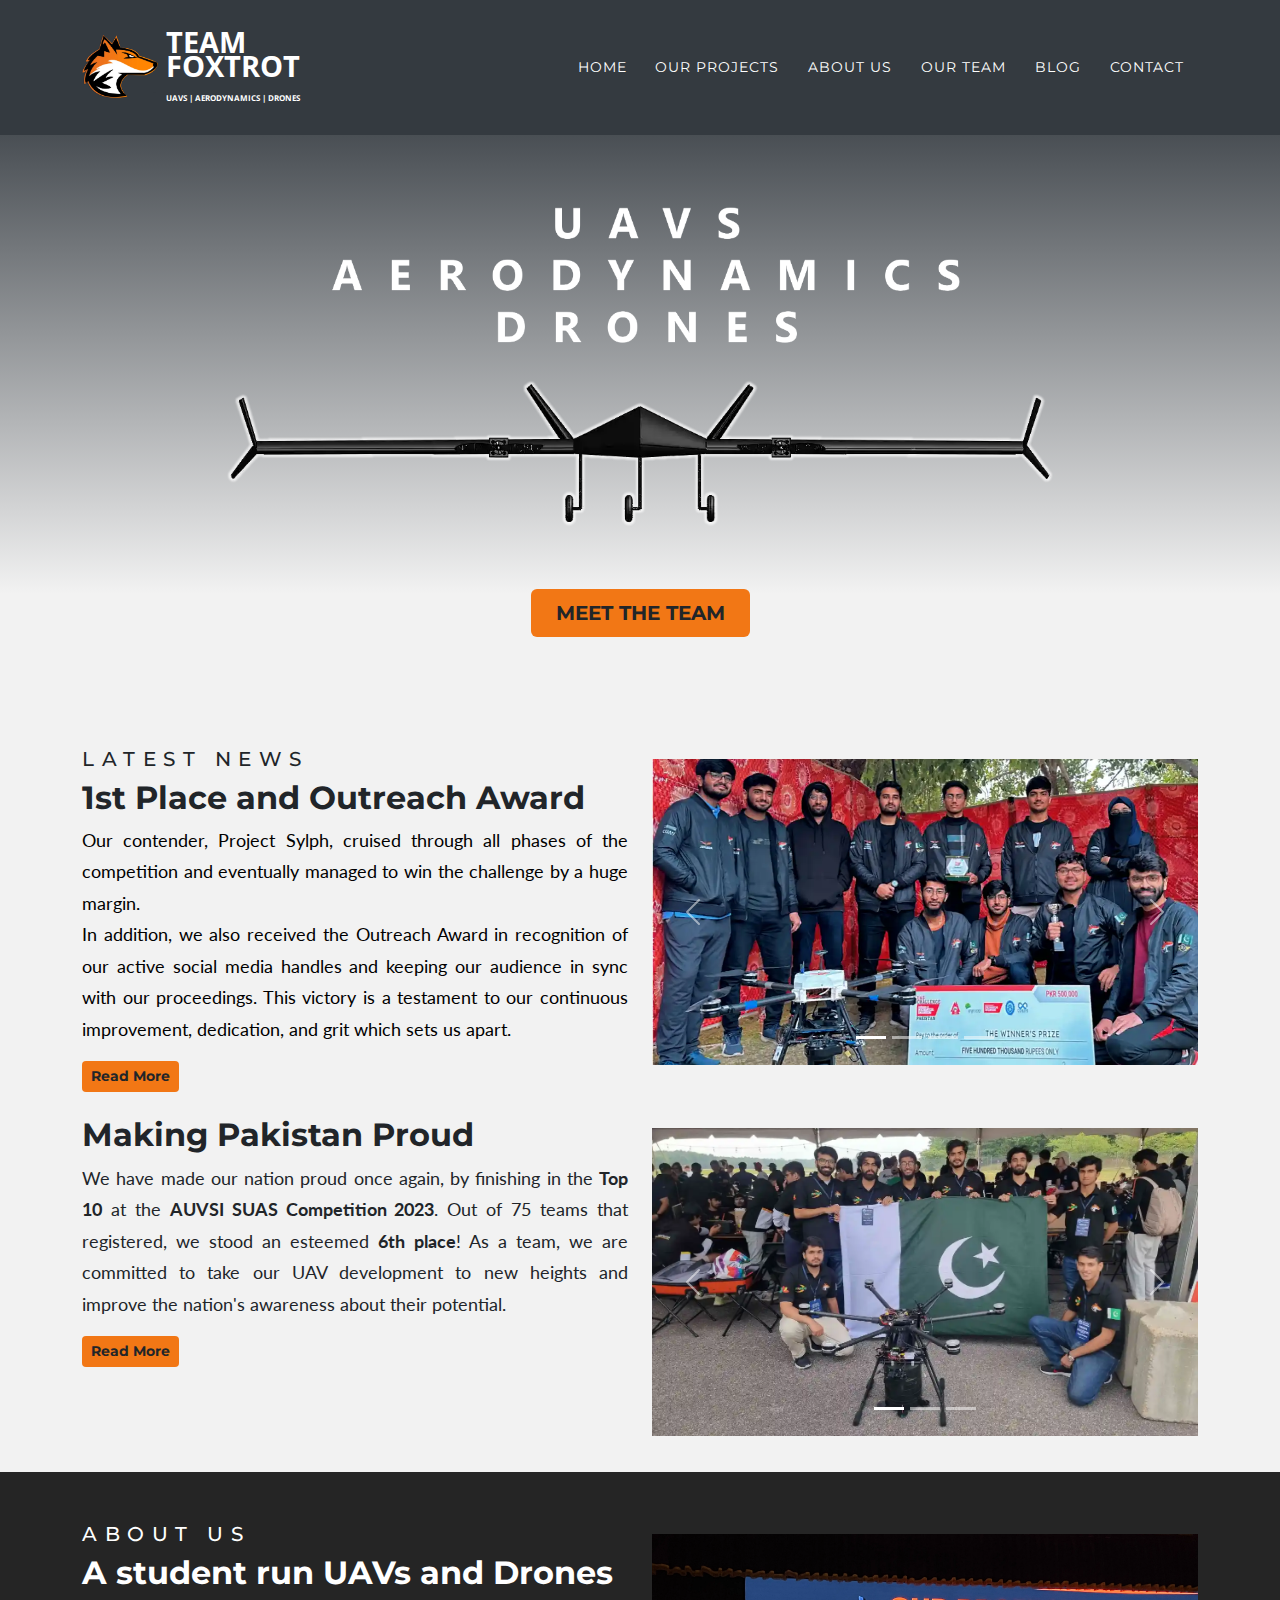
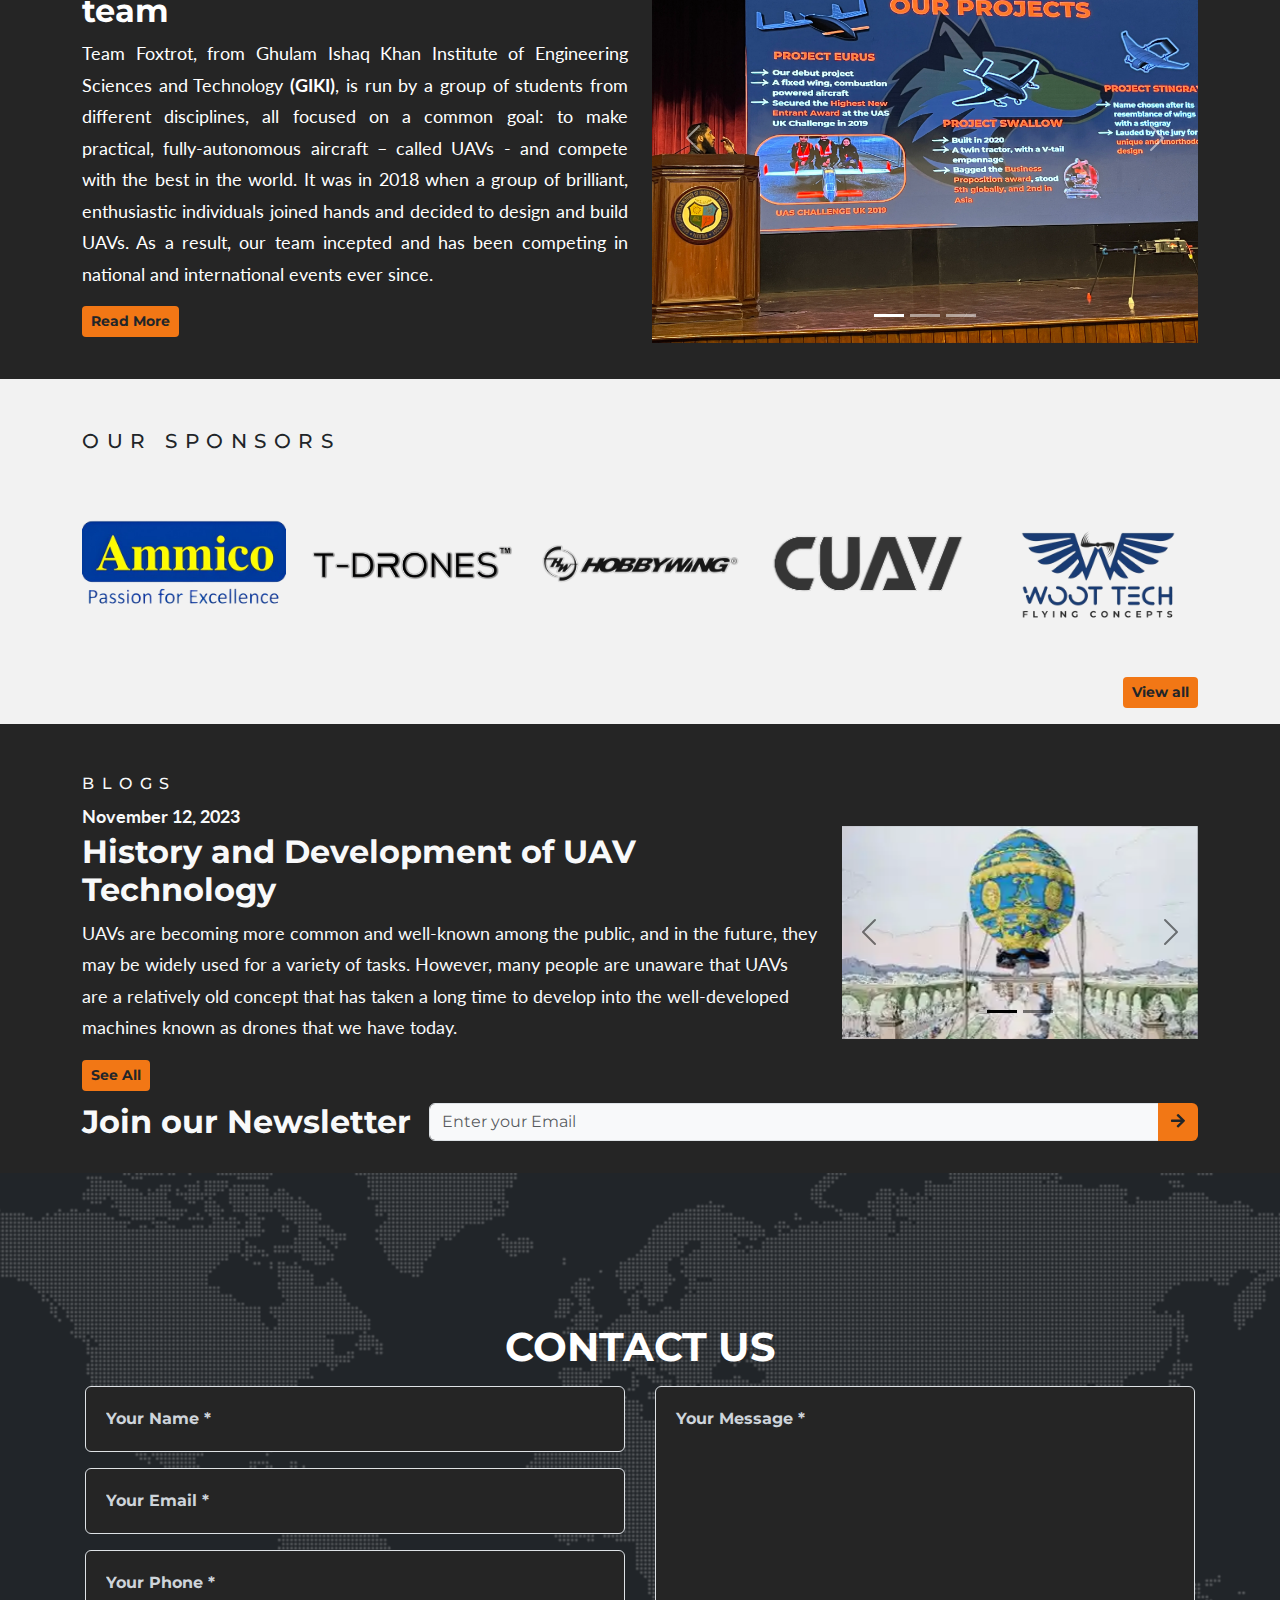
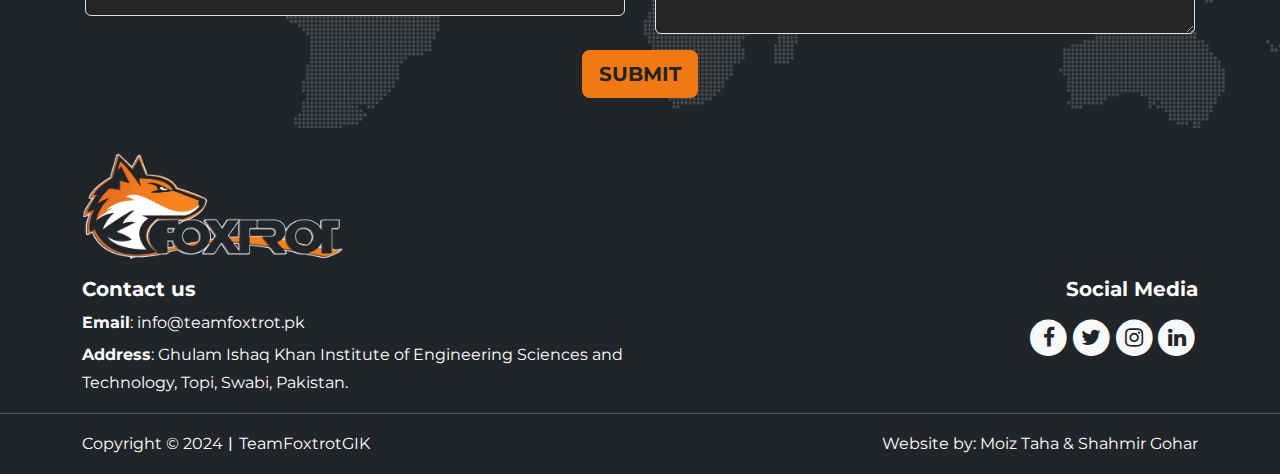
==== index.html @ 61d6aa66 "Updated project" ====
<!DOCTYPE html>
<html data-bs-theme="light" lang="en" style="--bs-primary: #f57b0f;--bs-primary-rgb: 245,123,15;--bs-warning: #f57a10;--bs-warning-rgb: 245,122,16;">

<head>
    <meta charset="utf-8">
    <meta name="viewport" content="width=device-width, initial-scale=1.0, shrink-to-fit=no">
    <title>Team Foxtrot - GIKI</title>
    <link rel="canonical" href="https://teamfoxtrot.pk/">
    <meta property="og:url" content="https://teamfoxtrot.pk/">
    <meta property="og:type" content="website">
    <meta name="twitter:card" content="summary">
    <meta name="twitter:description" content="Team Foxtrot, from Ghulam Ishaq Khan Institute of Engineering Sciences and Technology (GIKI), is run by a group of students from different disciplines, all focused on a common goal: to make practical, fully-autonomous aircraft – called UAVs - and compete with the best in the world. It was in 2018 when a group of brilliant, enthusiastic individuals joined hands and decided to design and build UAVs. As a result, our team incepted and has been competing in national and international events ever since.">
    <meta name="description" content="Team Foxtrot, from Ghulam Ishaq Khan Institute of Engineering Sciences and Technology (GIKI), is run by a group of students from different disciplines, all focused on a common goal: to make practical, fully-autonomous aircraft – called UAVs - and compete with the best in the world. It was in 2018 when a group of brilliant, enthusiastic individuals joined hands and decided to design and build UAVs. As a result, our team incepted and has been competing in national and international events ever since.">
    <meta property="og:image" content="https://teamfoxtrot.pk/assets/img/fox.webp">
    <meta name="twitter:title" content="Team Foxtrot - GIKI">
    <script type="application/ld+json">
        {
            "@context": "http://schema.org",
            "@type": "WebSite",
            "name": "Team Foxtrot - GIKI",
            "url": "https://teamfoxtrot.pk"
        }
    </script>
    <link rel="icon" type="image/webp" sizes="1999x1716" href="assets/img/fox.webp">
    <link rel="icon" type="image/webp" sizes="1999x1716" href="assets/img/fox.webp" media="(prefers-color-scheme: dark)">
    <link rel="icon" type="image/webp" sizes="1999x1716" href="assets/img/fox.webp">
    <link rel="icon" type="image/webp" sizes="1999x1716" href="assets/img/fox.webp" media="(prefers-color-scheme: dark)">
    <link rel="icon" type="image/webp" sizes="1999x1716" href="assets/img/fox.webp">
    <link rel="icon" type="image/webp" sizes="1999x1716" href="assets/img/fox.webp">
    <link rel="icon" type="image/webp" sizes="1999x1716" href="assets/img/fox.webp">
    <link rel="stylesheet" href="assets/bootstrap/css/bootstrap.min.css">
    <link rel="stylesheet" href="https://fonts.googleapis.com/css?family=Montserrat:400,700&amp;display=swap">
    <link rel="stylesheet" href="https://fonts.googleapis.com/css?family=Kaushan+Script&amp;display=swap">
    <link rel="stylesheet" href="https://fonts.googleapis.com/css?family=Lato&amp;display=swap">
    <link rel="stylesheet" href="https://fonts.googleapis.com/css?family=Montserrat&amp;display=swap">
    <link rel="stylesheet" href="https://fonts.googleapis.com/css?family=Open+Sans:400,700&amp;display=swap">
    <link rel="stylesheet" href="assets/fonts/fontawesome-all.min.css">
    <link rel="stylesheet" href="assets/fonts/font-awesome.min.css">
    <link rel="stylesheet" href="assets/fonts/fontawesome5-overrides.min.css">
    <link rel="stylesheet" href="assets/css/Contact-Details-icons.css">
</head>

<body id="page-top" data-bs-spy="scroll" data-bs-target="#mainNav" data-bs-offset="54" style="--bs-body-bg: #252525;">
    <nav class="navbar navbar-expand-lg sticky-top navbar-dark" id="mainNav" data-bs-spy="scroll" style="background-color: #343a40;">
        <div class="container">
            <div class="d-inline-flex float-start align-items-center flex-sm-shrink-1 align-items-sm-center flex-md-shrink-1 align-items-md-center flex-lg-shrink-1 align-items-lg-center align-items-xl-center align-items-xxl-center"><img src="assets/img/fox.webp" height="65"><a class="navbar-brand" href="../" style="font-family: 'Open Sans', sans-serif;padding-left: 8px;color: rgb(255,255,255);font-weight: bold;font-size: 29px;line-height: 24px;letter-spacing: 0px;padding-bottom: 0px;">TEAM<br>FOXTROT<br><span class="d-xxl-flex align-items-xxl-start" id="logodesc-1" style="font-size: 8PX;line-height: 24PX;letter-spacing: 0;font-family: 'Open Sans', sans-serif;font-weight: bold;">UAVS | AERODYNAMICS | DRONES</span></a></div><button data-bs-toggle="collapse" data-bs-target="#navbarResponsive" class="navbar-toggler navbar-toggler-right toggle-btn" type="button" aria-controls="navbarResponsive" aria-expanded="false" aria-label="Toggle navigation"><i class="fa fa-bars"></i></button>
            <div class="collapse navbar-collapse" id="navbarResponsive">
                <ul class="navbar-nav ms-auto text-uppercase">
                    <li class="nav-item"><a class="nav-link" href="../">HOME</a></li>
                    <li class="nav-item"><a class="nav-link" href="../our-projects">our projects</a></li>
                    <li class="nav-item"><a class="nav-link" href="../about-us">About us</a></li>
                    <li class="nav-item"><a class="nav-link" href="../our-team">our TEAM</a></li>
                    <li class="nav-item"><a class="nav-link" href="../blogs">BLOG</a></li>
                    <li class="nav-item"><a class="nav-link" href="../contact-us">Contact</a></li>
                </ul>
            </div>
        </div>
    </nav>
    <section id="home" data-bs-spy="scroll" data-bs-target="#mainNav" style="margin-top: -127px;padding-bottom: 60px;padding-top: 175px;background: linear-gradient(#343a40 10%, #f2f2f2 85%, #f2f2f2 100%);">
        <div class="container h-100">
            <div class="row h-100">
                <div class="col-md-10 col-xl-9 text-center d-flex d-sm-flex d-md-flex justify-content-center align-items-center mx-auto justify-content-md-start align-items-md-center justify-content-xl-center">
                    <div>
                        <div><img class="img-fluid" src="assets/img/uavsad.webp"></div>
                        <div><img class="img-fluid" src="assets/img/project%20barq.webp"></div><a class="btn fs-5 py-2 px-4 toggle-btn" role="button" style="margin-top: 60px;" href="../our-team">MEET THE TEAM</a>
                    </div>
                </div>
            </div>
        </div>
    </section>
    <section id="news" style="padding: 50px 0px;background: #f2f2f2;padding-bottom: 24px;" data-bs-smooth-scroll="true" data-bs-target="#mainNav">
        <div class="container">
            <div class="row">
                <div class="col-md-6">
                    <h5 style="letter-spacing: 7.5px;font-family: Montserrat, sans-serif;font-weight: 500;">LATEST NEWS</h5>
                    <h2 style="font-weight: bold;">1st Place and Outreach Award</h2>
                    <p style="font-family: Lato, sans-serif;font-size: 18px;text-align: justify;"><span style="color: black;">Our contender, Project Sylph, cruised through all phases of the competition and eventually managed to win the challenge by a huge margin.</span><br><span style="color: black;">In addition, we also received the Outreach Award in recognition of our active&nbsp;social media handles and keeping our audience in sync with our proceedings.&nbsp;This victory is a testament to our continuous improvement, dedication, and grit&nbsp;which&nbsp;sets&nbsp;us&nbsp;apart.</span></p><a class="btn btn-sm toggle-btn" role="button" href="../about-us">Read More</a>
                </div>
                <div class="col-md-6" style="padding: 12px;">
                    <div class="carousel slide" data-bs-ride="carousel" data-bs-interval="2750" data-bs-pause="false" id="about-us-slider-2">
                        <div class="carousel-inner">
                            <div class="carousel-item active"><img class="img-fluid w-100 d-block" src="assets/img/Alumni%20reuninon%20stall%20pic.webp" alt="Slide Image"></div>
                            <div class="carousel-item"><img class="w-100 d-block" src="assets/img/Competition%20flying%20pic.webp" alt="Slide Image"></div>
                            <div class="carousel-item"><img class="w-100 d-block" src="assets/img/Competition%20winning%20picture.webp" alt="Slide Image"></div>
                            <div class="carousel-item"><img class="w-100 d-block" src="assets/img/Sylph%20flying%20picture.webp" alt="Slide Image"></div>
                        </div>
                        <div><a class="carousel-control-prev" href="#about-us-slider-2" role="button" data-bs-slide="prev"><span class="carousel-control-prev-icon"></span><span class="visually-hidden">Previous</span></a><a class="carousel-control-next" href="#about-us-slider-2" role="button" data-bs-slide="next"><span class="carousel-control-next-icon"></span><span class="visually-hidden">Next</span></a></div>
                        <div class="carousel-indicators"><button type="button" data-bs-target="#about-us-slider-2" data-bs-slide-to="0" class="active"></button> <button type="button" data-bs-target="#about-us-slider-2" data-bs-slide-to="1"></button> <button type="button" data-bs-target="#about-us-slider-2" data-bs-slide-to="2"></button> <button type="button" data-bs-target="#about-us-slider-2" data-bs-slide-to="3"></button></div>
                    </div>
                </div>
            </div>
            <div class="row" style="margin-top: 24px;">
                <div class="col-md-6">
                    <h2 style="font-weight: bold;">Making Pakistan Proud</h2>
                    <p style="font-family: Lato, sans-serif;font-size: 18px;text-align: justify;">We have made our nation proud once again, by finishing in the <strong>Top 10</strong> at the <strong>AUVSI SUAS Competition 2023</strong>. Out of 75 teams that registered, we stood an esteemed <strong>6th place</strong>! As a team, we are committed to take our UAV development to new heights and improve the nation's awareness about their potential.</p><a class="btn btn-sm toggle-btn" role="button" href="../about-us">Read More</a>
                </div>
                <div class="col-md-6" style="padding: 12px;">
                    <div class="carousel slide" data-bs-ride="carousel" data-bs-interval="2500" data-bs-pause="false" id="about-us-slider-1">
                        <div class="carousel-inner">
                            <div class="carousel-item active"><img class="img-fluid w-100 d-block" src="assets/img/suas-competition-foxtrot.webp" alt="Slide Image"></div>
                            <div class="carousel-item"><img class="w-100 d-block" src="assets/img/foxtrot-suas.webp" alt="Slide Image"></div>
                            <div class="carousel-item"><img class="w-100 d-block" src="assets/img/suas-competition-1.webp" alt="Slide Image"></div>
                        </div>
                        <div><a class="carousel-control-prev" href="#about-us-slider-1" role="button" data-bs-slide="prev"><span class="carousel-control-prev-icon"></span><span class="visually-hidden">Previous</span></a><a class="carousel-control-next" href="#about-us-slider-1" role="button" data-bs-slide="next"><span class="carousel-control-next-icon"></span><span class="visually-hidden">Next</span></a></div>
                        <div class="carousel-indicators"><button type="button" data-bs-target="#about-us-slider-1" data-bs-slide-to="0" class="active"></button> <button type="button" data-bs-target="#about-us-slider-1" data-bs-slide-to="1"></button> <button type="button" data-bs-target="#about-us-slider-1" data-bs-slide-to="2"></button></div>
                    </div>
                </div>
            </div>
        </div>
    </section>
    <section id="about" style="padding: 50px 0px;background: rgba(242,242,242,0);padding-bottom: 24px;" data-bs-smooth-scroll="true" data-bs-target="#mainNav">
        <div class="container text-white">
            <div class="row">
                <div class="col-md-6">
                    <h5 style="letter-spacing: 7.5px;font-family: Montserrat, sans-serif;font-weight: 500;">ABOUT US</h5>
                    <h2 style="font-weight: bold;">A student run UAVs and Drones team</h2>
                    <p class="text-white" style="font-family: Lato, sans-serif;font-size: 18px;text-align: justify;"><span style="background-color: rgba(37, 37, 37, 0);">Team Foxtrot, from Ghulam Ishaq Khan Institute of Engineering Sciences and Technology </span><strong><span style="background-color: rgba(37, 37, 37, 0);">(GIKI)</span></strong><span style="background-color: rgba(37, 37, 37, 0);">, is run by a group of students from different disciplines, all focused on a common goal: to make practical, fully-autonomous aircraft – called UAVs - and compete with the best in the world. It was in 2018 when a group of brilliant, enthusiastic individuals joined hands and decided to design and build UAVs. As a result, our team incepted and has been competing in national and international events ever since.</span></p><a class="btn btn-sm toggle-btn" role="button" href="../about-us">Read More</a>
                </div>
                <div class="col-md-6" style="padding: 12px;">
                    <div class="carousel slide" data-bs-ride="carousel" data-bs-interval="3000" data-bs-pause="false" id="about-us-slider">
                        <div class="carousel-inner">
                            <div class="carousel-item active"><img class="w-100 d-block" src="assets/img/presentation.webp"></div>
                            <div class="carousel-item"><img class="w-100 d-block" src="assets/img/S_pic.webp"></div>
                            <div class="carousel-item"><img class="w-100 d-block" src="assets/img/SUAS%2724.webp"></div>
                        </div>
                        <div><a class="carousel-control-prev" href="#about-us-slider" role="button" data-bs-slide="prev"><span class="carousel-control-prev-icon"></span><span class="visually-hidden">Previous</span></a><a class="carousel-control-next" href="#about-us-slider" role="button" data-bs-slide="next"><span class="carousel-control-next-icon"></span><span class="visually-hidden">Next</span></a></div>
                        <div class="carousel-indicators"><button type="button" data-bs-target="#about-us-slider" data-bs-slide-to="0" class="active"></button> <button type="button" data-bs-target="#about-us-slider" data-bs-slide-to="1"></button> <button type="button" data-bs-target="#about-us-slider" data-bs-slide-to="2"></button></div>
                    </div>
                </div>
            </div>
        </div>
    </section>
    <section id="sponsors" style="padding: 50px 0px;background: #f2f2f2;padding-bottom: 16px;" data-bs-target="#mainNav" data-bs-smooth-scroll="true">
        <div class="container">
            <div class="row">
                <div class="col">
                    <h5 class="text-start" style="letter-spacing: 7.5px;font-family: Montserrat, sans-serif;font-weight: 500;">OUR SPONSORS</h5>
                </div>
            </div>
            <div class="row row-cols-5 justify-content-center">
                <div class="col align-self-center"><img class="img-fluid" src="assets/img/ammico_800_rbg.png"></div>
                <div class="col align-self-center"><img class="img-fluid" src="assets/img/tdrones_rbg_outline.png"></div>
                <div class="col align-self-center"><img class="img-fluid" src="assets/img/hobbywing_rbg_out.png"></div>
                <div class="col align-self-center"><img class="img-fluid" src="assets/img/CUAV_outline.png"></div>
                <div class="col align-self-center"><img class="img-fluid" src="assets/img/woottech_rbg.png"></div>
            </div>
            <div class="row">
                <div class="col text-end" style="padding-top: 12PX;"><a class="btn btn-sm toggle-btn" role="button" href="../about-us/sponsors.html">View all</a></div>
            </div>
        </div>
    </section>
    <section id="blog" style="padding: 50px 0px;background: rgba(242,242,242,0);padding-bottom: 24px;" data-bs-smooth-scroll="true" data-bs-target="#mainNav">
        <div class="container text-light">
            <div class="row">
                <div class="col-md-8 col-xxl-9">
                    <h6 style="letter-spacing: 7.5px;font-family: Montserrat, sans-serif;font-weight: 500;">BLOGS</h6>
                    <p style="font-family: Lato, sans-serif;font-size: 18px;margin-bottom: 0px;"><strong>November 12, 2023</strong></p>
                    <h2 style="font-weight: bold;">History and Development of UAV Technology</h2>
                    <p style="font-family: Lato, sans-serif;font-size: 18px;">UAVs are becoming more common and well-known among the public, and in the future, they may be widely used for a variety of tasks. However, many people are unaware that UAVs are a relatively old concept that has taken a long time to develop into the well-developed machines known as drones that we have today.</p><a class="btn btn-sm toggle-btn" role="button" href="../blogs">See All</a>
                </div>
                <div class="col-md-4 col-xxl-3 align-self-center">
                    <div class="carousel slide carousel-dark" data-bs-ride="carousel" data-bs-interval="3000" id="carousel-3">
                        <div class="carousel-inner">
                            <div class="carousel-item active"><img class="w-100 d-block" src="assets/img/hot-air-balloon.webp" alt="Slide Image"></div>
                            <div class="carousel-item"><img class="w-100 d-block" src="assets/img/curtis-fledgling.webp" alt="Slide Image"></div>
                        </div>
                        <div><a class="carousel-control-prev" href="#carousel-3" role="button" data-bs-slide="prev"><span class="carousel-control-prev-icon"></span><span class="visually-hidden">Previous</span></a><a class="carousel-control-next" href="#carousel-3" role="button" data-bs-slide="next"><span class="carousel-control-next-icon"></span><span class="visually-hidden">Next</span></a></div>
                        <div class="carousel-indicators"><button type="button" data-bs-target="#carousel-3" data-bs-slide-to="0" class="active"></button> <button type="button" data-bs-target="#carousel-3" data-bs-slide-to="1"></button></div>
                    </div>
                </div>
            </div>
            <div class="row" style="margin-top: 12px;">
                <div class="col">
                    <div class="d-md-flex justify-content-md-start justify-content-xxl-start">
                        <h2 style="font-weight: bold;">Join our Newsletter&nbsp;&nbsp;</h2>
                        <form class="flex-grow-1" data-bss-subject="Join Newsletter" data-bss-recipient="8dc1f053c760122b4065f9c9e5597b09">
                            <div class="input-group text-light"><input class="bg-light form-control" type="text" placeholder="Enter your Email"><button class="btn toggle-btn" type="submit"><i class="fas fa-arrow-right"></i></button></div>
                        </form>
                    </div>
                </div>
            </div>
        </div>
    </section>
    <section id="contact" style="background-image: url('assets/img/map-image.webp');padding-bottom: 30px;" data-bs-target="#mainNav" data-bs-smooth-scroll="true">
        <div class="container">
            <div class="row">
                <div class="col-lg-12 text-center">
                    <h2 class="text-uppercase section-heading">Contact Us</h2>
                </div>
            </div>
            <div class="row">
                <div class="col-lg-12">
                    <form id="contactForm" name="contactForm" data-bss-recipient="8dc1f053c760122b4065f9c9e5597b09">
                        <div class="row">
                            <div class="col-md-6">
                                <div class="form-group mb-3"><input class="form-control" type="text" id="name" placeholder="Your Name *" required=""><small class="form-text text-danger flex-grow-1 lead"></small></div>
                                <div class="form-group mb-3"><input class="form-control" type="email" id="email" placeholder="Your Email *" required=""><small class="form-text text-danger lead"></small></div>
                                <div class="form-group mb-3"><input class="form-control" type="tel" placeholder="Your Phone *" required=""><small class="form-text text-danger lead"></small></div>
                            </div>
                            <div class="col-md-6">
                                <div class="form-group mb-3"><textarea class="form-control" id="message" placeholder="Your Message *" required=""></textarea><small class="form-text text-danger lead"></small></div>
                            </div>
                            <div class="w-100"></div>
                            <div class="col-lg-12 text-center">
                                <div id="success"></div><button class="btn btn-lg toggle-btn" type="submit">SUBMIT</button>
                            </div>
                        </div>
                    </form>
                </div>
            </div>
        </div>
    </section>
    <footer class="text-bg-dark pt-4 pb-0">
        <div class="container">
            <div class="row">
                <div class="col-sm-9 col-md-5 col-lg-3 col-xl-3 col-xxl-3"><img class="img-fluid" src="assets/img/foxtrot%20logo.webp"></div>
            </div>
        </div>
        <div class="container">
            <div class="row pt-3">
                <div class="col-md-6 text-center text-sm-center text-md-start text-lg-start text-xl-start text-xxl-start">
                    <h5>Contact us</h5>
                    <p class="fs-6 mb-1"><strong>Email</strong>:&nbsp;<a class="link" href="mailto:info@teamfoxtrot.pk"><span style="color: rgb(255, 255, 255);">info@teamfoxtrot.pk</span></a></p>
                    <p class="mb-0"><strong><span style="color: rgba(var(--bs-light-rgb), var(--bs-text-opacity));">Address</span></strong><span style="color: rgba(var(--bs-light-rgb), var(--bs-text-opacity));">: Ghulam Ishaq Khan Institute of Engineering Sciences and Technology, Topi, Swabi, Pakistan.</span></p>
                </div>
                <div class="col-md-6 text-center text-sm-center text-md-end text-lg-end text-xl-end text-xxl-end">
                    <h5 class="text-center text-sm-center text-md-end">Social Media</h5>
                    <div class="mt-3"><a href="https://www.facebook.com/TeamFoxtrotGIK/" target="_blank"><span class="fa-stack fa-lg"><i class="fa fa-circle text-light fa-stack-2x"></i><i class="fa fa-facebook text-dark fa-stack-1x fa-inverse"></i></span></a><a href="https://twitter.com/TeamFoxtrot2" target="_blank"><span class="fa-stack fa-lg"><i class="fa fa-circle text-light fa-stack-2x social"></i><i class="fa fa-twitter text-dark fa-stack-1x fa-inverse"></i></span></a><a href="https://instagram.com/teamfoxtrot.uav.giki" target="_blank"><span class="fa-stack fa-lg"><i class="fa fa-circle text-light fa-stack-2x"></i><i class="fa fa-instagram text-dark fa-stack-1x fa-inverse"></i></span></a><a href="https://pk.linkedin.com/company/team-foxtrot" target="_blank"><span class="fa-stack fa-lg"><i class="fa fa-circle text-light fa-stack-2x"></i><i class="fa fa-linkedin text-dark fa-stack-1x fa-inverse"></i></span></a></div>
                </div>
            </div>
        </div>
        <hr>
        <div class="container">
            <div class="row row-cols-1 row-cols-sm-1 row-cols-md-2 row-cols-lg-2 row-cols-xl-2 row-cols-xxl-2">
                <div class="col">
                    <p class="text-center text-sm-center text-md-start text-lg-start text-xl-start text-xxl-start">Copyright&nbsp;© 2024<strong>︱</strong>TeamFoxtrotGIK</p>
                </div>
                <div class="col fs-6 text-center text-md-end">
                    <p>Website by:&nbsp;<a class="link" href="https://www.linkedin.com/in/moiz-taha/" target="_blank"><span style="color: rgb(255, 255, 255);">Moiz Taha</span></a>&nbsp;&amp; Shahmir Gohar</p>
                </div>
            </div>
        </div>
    </footer>
    <script src="assets/js/jquery.min.js"></script>
    <script src="assets/bootstrap/js/bootstrap.min.js"></script>
    <script src="assets/js/smart-forms.min.js"></script>
    <script src="assets/js/foxie.js"></script>
</body>

</html>
---- assets/fonts/fontawesome5-overrides.min.css ----
.fab.fa-bitcoin:before{content:"\f379"}.far.fa-calendar:before,.fas.fa-calendar:before{content:"\f133"}.far.fa-clipboard:before,.fas.fa-clipboard:before{content:"\f328"}.fab.fa-facebook-f:before{content:"\f39e"}.fab.fa-google-plus:before{content:"\f2b3"}.fas.fa-hotel:before{content:"\f594"}.fab.fa-linkedin:before{content:"\f08c"}.fas.fa-reply:before{content:"\f3e5"}.fas.fa-thermometer:before{content:"\f491"}.fab.fa-vimeo:before{content:"\f40a"}.far.fa-window-close:before,.fas.fa-window-close:before{content:"\f410"}.fab.fa-youtube-square:before{content:"\f431"}
---- assets/css/Contact-Details-icons.css ----
.bs-icon {
  --bs-icon-size: .75rem;
  display: flex;
  flex-shrink: 0;
  justify-content: center;
  align-items: center;
  font-size: var(--bs-icon-size);
  width: calc(var(--bs-icon-size) * 2);
  height: calc(var(--bs-icon-size) * 2);
  color: var(--bs-primary);
}

.bs-icon-md {
  --bs-icon-size: 1.5rem;
}

.bs-icon.bs-icon-primary {
  color: var(--bs-white);
  background: var(--bs-primary);
}

.bs-icon.bs-icon-rounded {
  border-radius: .5rem;
}

.link {
  color: rgba(255,255,255,0) !important;
  text-decoration: rgba(255,255,255,0);
}

.toggle-btn {
  background-color: rgb(242,119,21) !important;
  outline-color: rgb(242,119,21) !important;
}

.toggle-btn:hover {
  background-color: rgb(164,68,0) !important;
  outline-color: rgb(164,68,0) !important;
}

.nav-link:hover {
  color: rgb(242,119,21) !important;
}
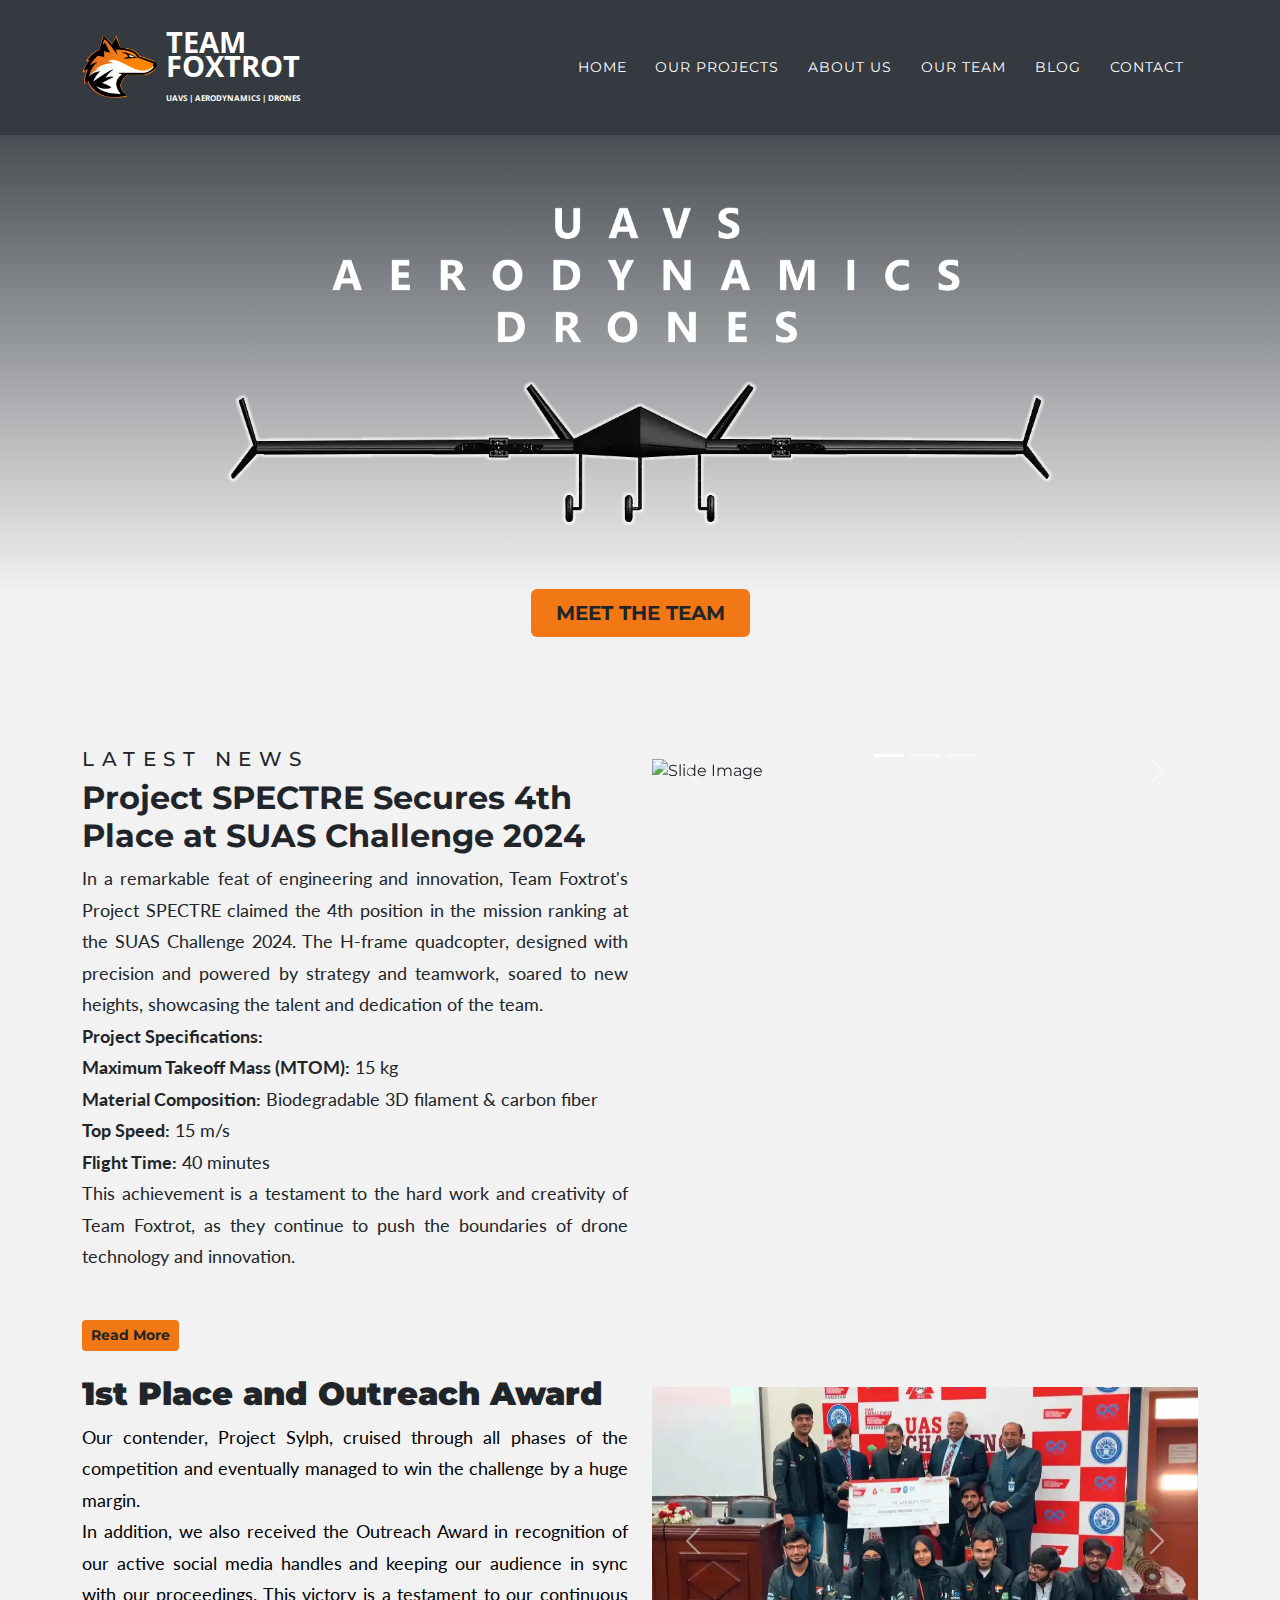
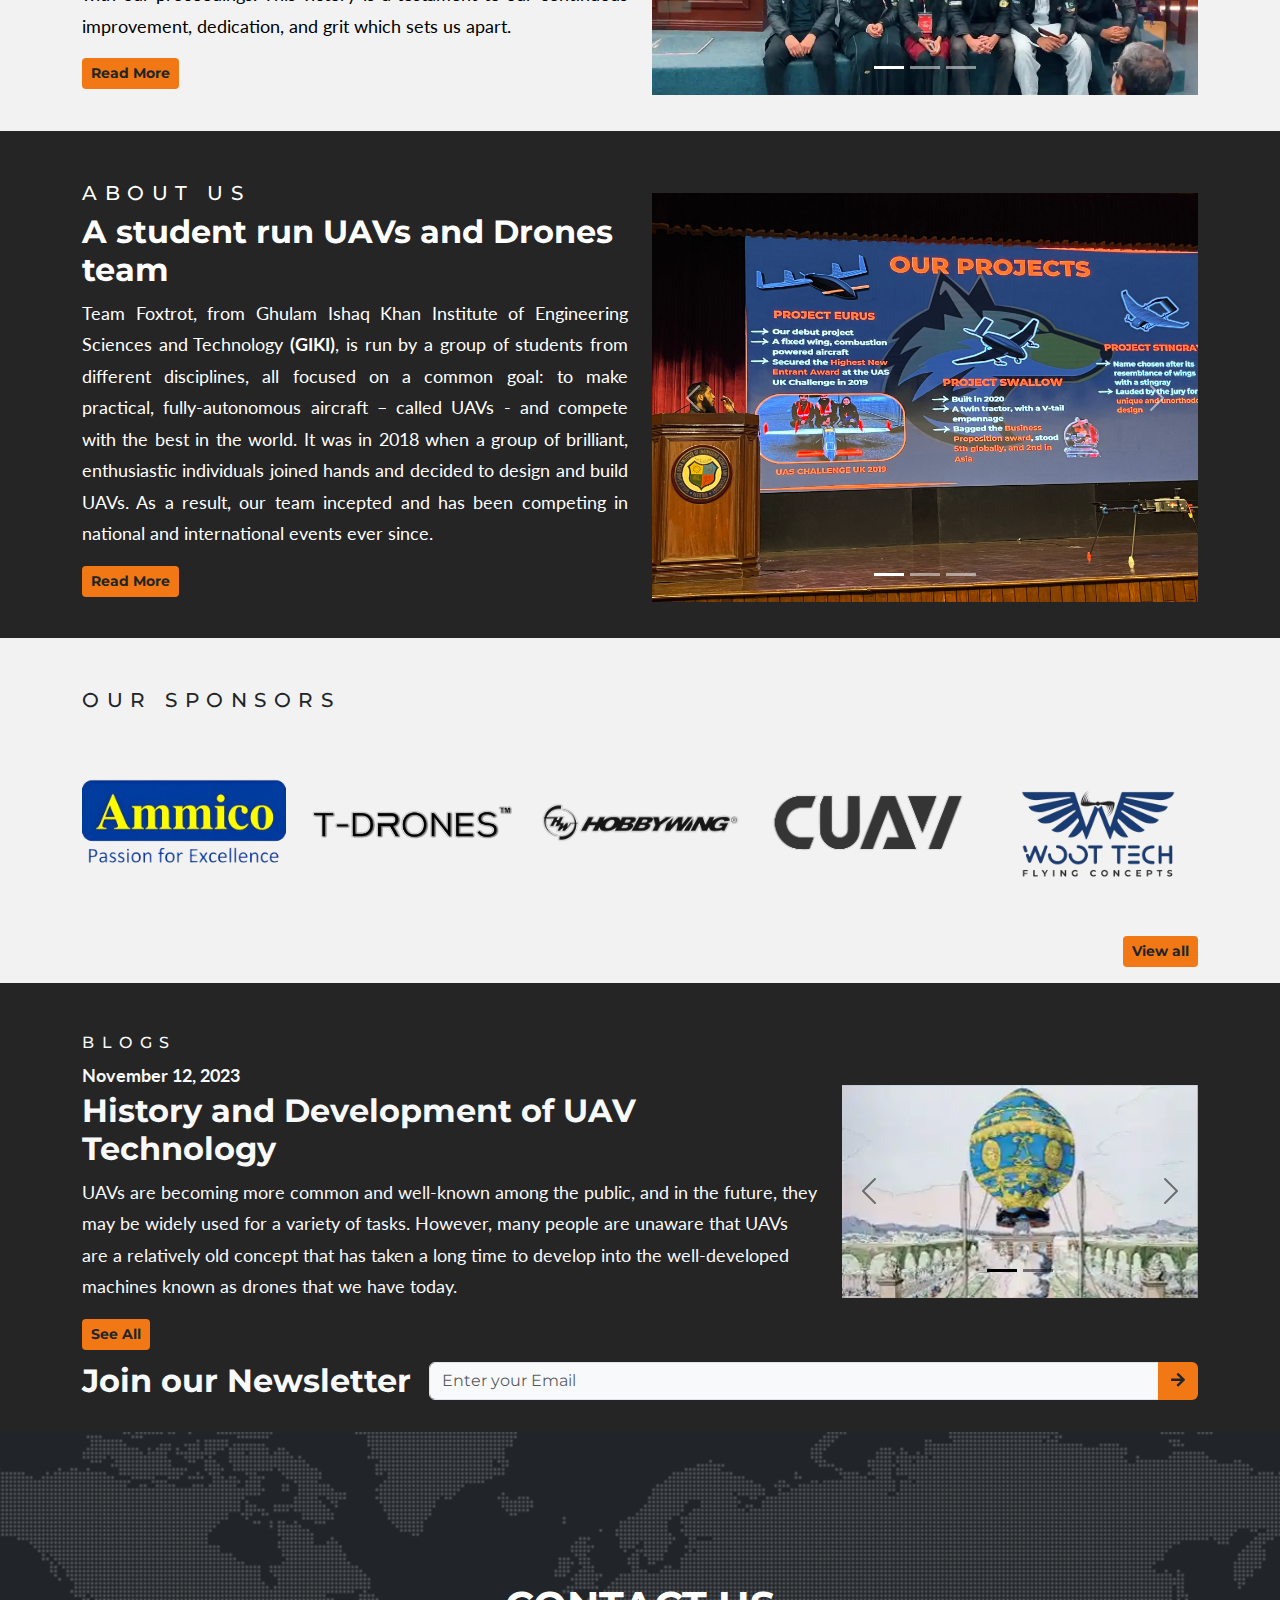
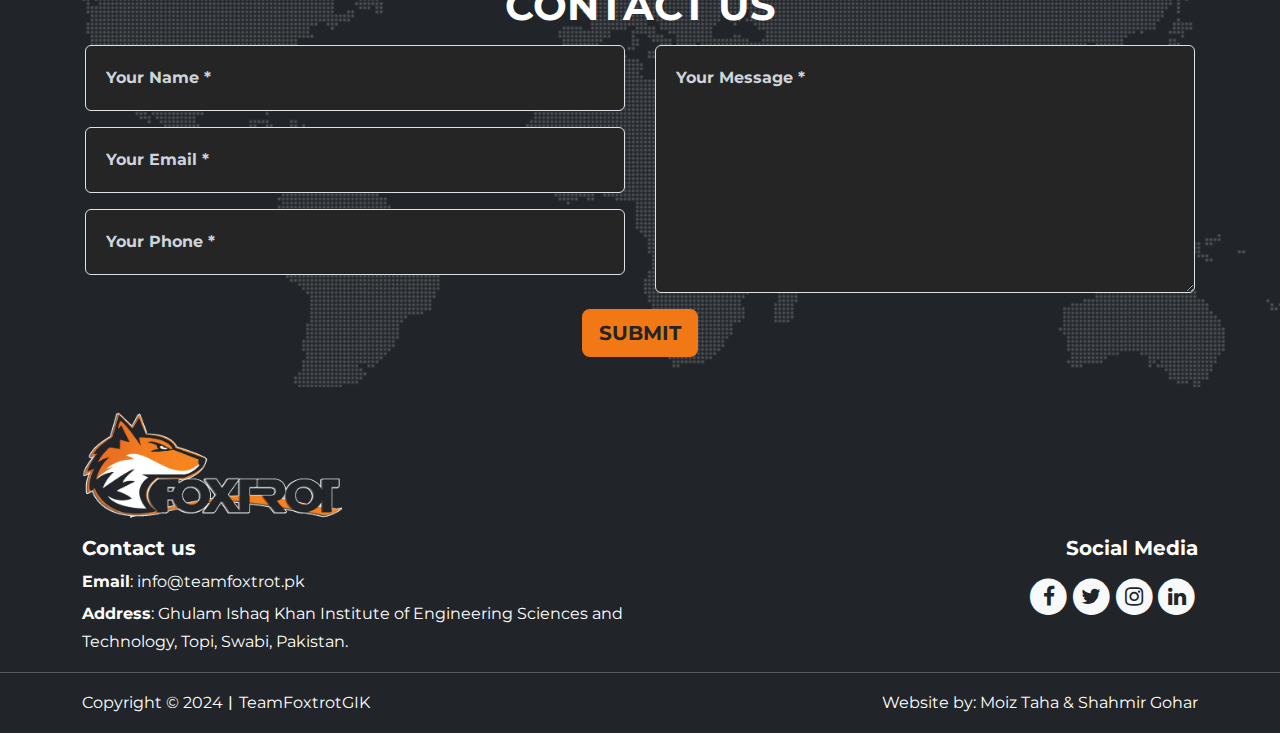
==== commit 071a6a93: "Latest news updated" ====
--- a/index.html
+++ b/index.html
@@ -73,33 +73,32 @@
             <div class="row">
                 <div class="col-md-6">
                     <h5 style="letter-spacing: 7.5px;font-family: Montserrat, sans-serif;font-weight: 500;">LATEST NEWS</h5>
-                    <h2 style="font-weight: bold;">1st Place and Outreach Award</h2>
-                    <p style="font-family: Lato, sans-serif;font-size: 18px;text-align: justify;"><span style="color: black;">Our contender, Project Sylph, cruised through all phases of the competition and eventually managed to win the challenge by a huge margin.</span><br><span style="color: black;">In addition, we also received the Outreach Award in recognition of our active&nbsp;social media handles and keeping our audience in sync with our proceedings.&nbsp;This victory is a testament to our continuous improvement, dedication, and grit&nbsp;which&nbsp;sets&nbsp;us&nbsp;apart.</span></p><a class="btn btn-sm toggle-btn" role="button" href="../about-us">Read More</a>
+                    <h2 style="font-weight: bold;">Project SPECTRE Secures 4th Place at SUAS Challenge 2024</h2>
+                    <p style="font-family: Lato, sans-serif;font-size: 18px;text-align: justify;">In a remarkable feat of engineering and innovation, Team Foxtrot's Project SPECTRE claimed the 4th position in the mission ranking at the SUAS Challenge 2024. The H-frame quadcopter, designed with precision and powered by strategy and teamwork, soared to new heights, showcasing the talent and dedication of the team.<br><strong>Project Specifications:</strong><br><strong>Maximum Takeoff Mass (MTOM):</strong> 15 kg<br><strong>Material Composition:</strong> Biodegradable 3D filament &amp; carbon fiber<br><strong>Top Speed:</strong> 15 m/s<br><strong>Flight Time:</strong> 40 minutes<br>This achievement is a testament to the hard work and creativity of Team Foxtrot, as they continue to push the boundaries of drone technology and innovation.<br><br></p><a class="btn btn-sm toggle-btn" role="button" href="../about-us">Read More</a>
                 </div>
                 <div class="col-md-6" style="padding: 12px;">
                     <div class="carousel slide" data-bs-ride="carousel" data-bs-interval="2750" data-bs-pause="false" id="about-us-slider-2">
                         <div class="carousel-inner">
-                            <div class="carousel-item active"><img class="img-fluid w-100 d-block" src="assets/img/Alumni%20reuninon%20stall%20pic.webp" alt="Slide Image"></div>
-                            <div class="carousel-item"><img class="w-100 d-block" src="assets/img/Competition%20flying%20pic.webp" alt="Slide Image"></div>
-                            <div class="carousel-item"><img class="w-100 d-block" src="assets/img/Competition%20winning%20picture.webp" alt="Slide Image"></div>
-                            <div class="carousel-item"><img class="w-100 d-block" src="assets/img/Sylph%20flying%20picture.webp" alt="Slide Image"></div>
+                            <div class="carousel-item active"><img class="img-fluid w-100 d-block" src="assets/img/Team%20pic%201.webp" alt="Slide Image"></div>
+                            <div class="carousel-item"><img class="w-100 d-block" src="assets/img/SUAS%2724.webp" alt="Slide Image"></div>
+                            <div class="carousel-item"><img class="w-100 d-block" src="assets/img/SUAS-Teampic.webp" alt="Slide Image"></div>
                         </div>
                         <div><a class="carousel-control-prev" href="#about-us-slider-2" role="button" data-bs-slide="prev"><span class="carousel-control-prev-icon"></span><span class="visually-hidden">Previous</span></a><a class="carousel-control-next" href="#about-us-slider-2" role="button" data-bs-slide="next"><span class="carousel-control-next-icon"></span><span class="visually-hidden">Next</span></a></div>
-                        <div class="carousel-indicators"><button type="button" data-bs-target="#about-us-slider-2" data-bs-slide-to="0" class="active"></button> <button type="button" data-bs-target="#about-us-slider-2" data-bs-slide-to="1"></button> <button type="button" data-bs-target="#about-us-slider-2" data-bs-slide-to="2"></button> <button type="button" data-bs-target="#about-us-slider-2" data-bs-slide-to="3"></button></div>
+                        <div class="carousel-indicators"><button type="button" data-bs-target="#about-us-slider-2" data-bs-slide-to="0" class="active"></button> <button type="button" data-bs-target="#about-us-slider-2" data-bs-slide-to="1"></button> <button type="button" data-bs-target="#about-us-slider-2" data-bs-slide-to="2"></button></div>
                     </div>
                 </div>
             </div>
             <div class="row" style="margin-top: 24px;">
                 <div class="col-md-6">
-                    <h2 style="font-weight: bold;">Making Pakistan Proud</h2>
-                    <p style="font-family: Lato, sans-serif;font-size: 18px;text-align: justify;">We have made our nation proud once again, by finishing in the <strong>Top 10</strong> at the <strong>AUVSI SUAS Competition 2023</strong>. Out of 75 teams that registered, we stood an esteemed <strong>6th place</strong>! As a team, we are committed to take our UAV development to new heights and improve the nation's awareness about their potential.</p><a class="btn btn-sm toggle-btn" role="button" href="../about-us">Read More</a>
+                    <h2 style="font-weight: bold;"><strong>1st Place and Outreach Award</strong></h2>
+                    <p style="font-family: Lato, sans-serif;font-size: 18px;text-align: justify;"><span style="color: black;">Our contender, Project Sylph, cruised through all phases of the competition and eventually managed to win the challenge by a huge margin.</span><br><span style="color: black;">In addition, we also received the Outreach Award in recognition of our active&nbsp;social media handles and keeping our audience in sync with our proceedings.&nbsp;This victory is a testament to our continuous improvement, dedication, and grit&nbsp;which&nbsp;sets&nbsp;us&nbsp;apart.</span></p><a class="btn btn-sm toggle-btn" role="button" href="../about-us">Read More</a>
                 </div>
                 <div class="col-md-6" style="padding: 12px;">
                     <div class="carousel slide" data-bs-ride="carousel" data-bs-interval="2500" data-bs-pause="false" id="about-us-slider-1">
                         <div class="carousel-inner">
-                            <div class="carousel-item active"><img class="img-fluid w-100 d-block" src="assets/img/suas-competition-foxtrot.webp" alt="Slide Image"></div>
-                            <div class="carousel-item"><img class="w-100 d-block" src="assets/img/foxtrot-suas.webp" alt="Slide Image"></div>
-                            <div class="carousel-item"><img class="w-100 d-block" src="assets/img/suas-competition-1.webp" alt="Slide Image"></div>
+                            <div class="carousel-item active"><img class="img-fluid w-100 d-block" src="assets/img/Competition%20winning%20picture.webp" alt="Slide Image"></div>
+                            <div class="carousel-item"><img class="w-100 d-block" src="assets/img/Competition%20flying%20pic.webp" alt="Slide Image"></div>
+                            <div class="carousel-item"><img class="w-100 d-block" src="assets/img/Sylph%20flying%20picture.webp" alt="Slide Image"></div>
                         </div>
                         <div><a class="carousel-control-prev" href="#about-us-slider-1" role="button" data-bs-slide="prev"><span class="carousel-control-prev-icon"></span><span class="visually-hidden">Previous</span></a><a class="carousel-control-next" href="#about-us-slider-1" role="button" data-bs-slide="next"><span class="carousel-control-next-icon"></span><span class="visually-hidden">Next</span></a></div>
                         <div class="carousel-indicators"><button type="button" data-bs-target="#about-us-slider-1" data-bs-slide-to="0" class="active"></button> <button type="button" data-bs-target="#about-us-slider-1" data-bs-slide-to="1"></button> <button type="button" data-bs-target="#about-us-slider-1" data-bs-slide-to="2"></button></div>
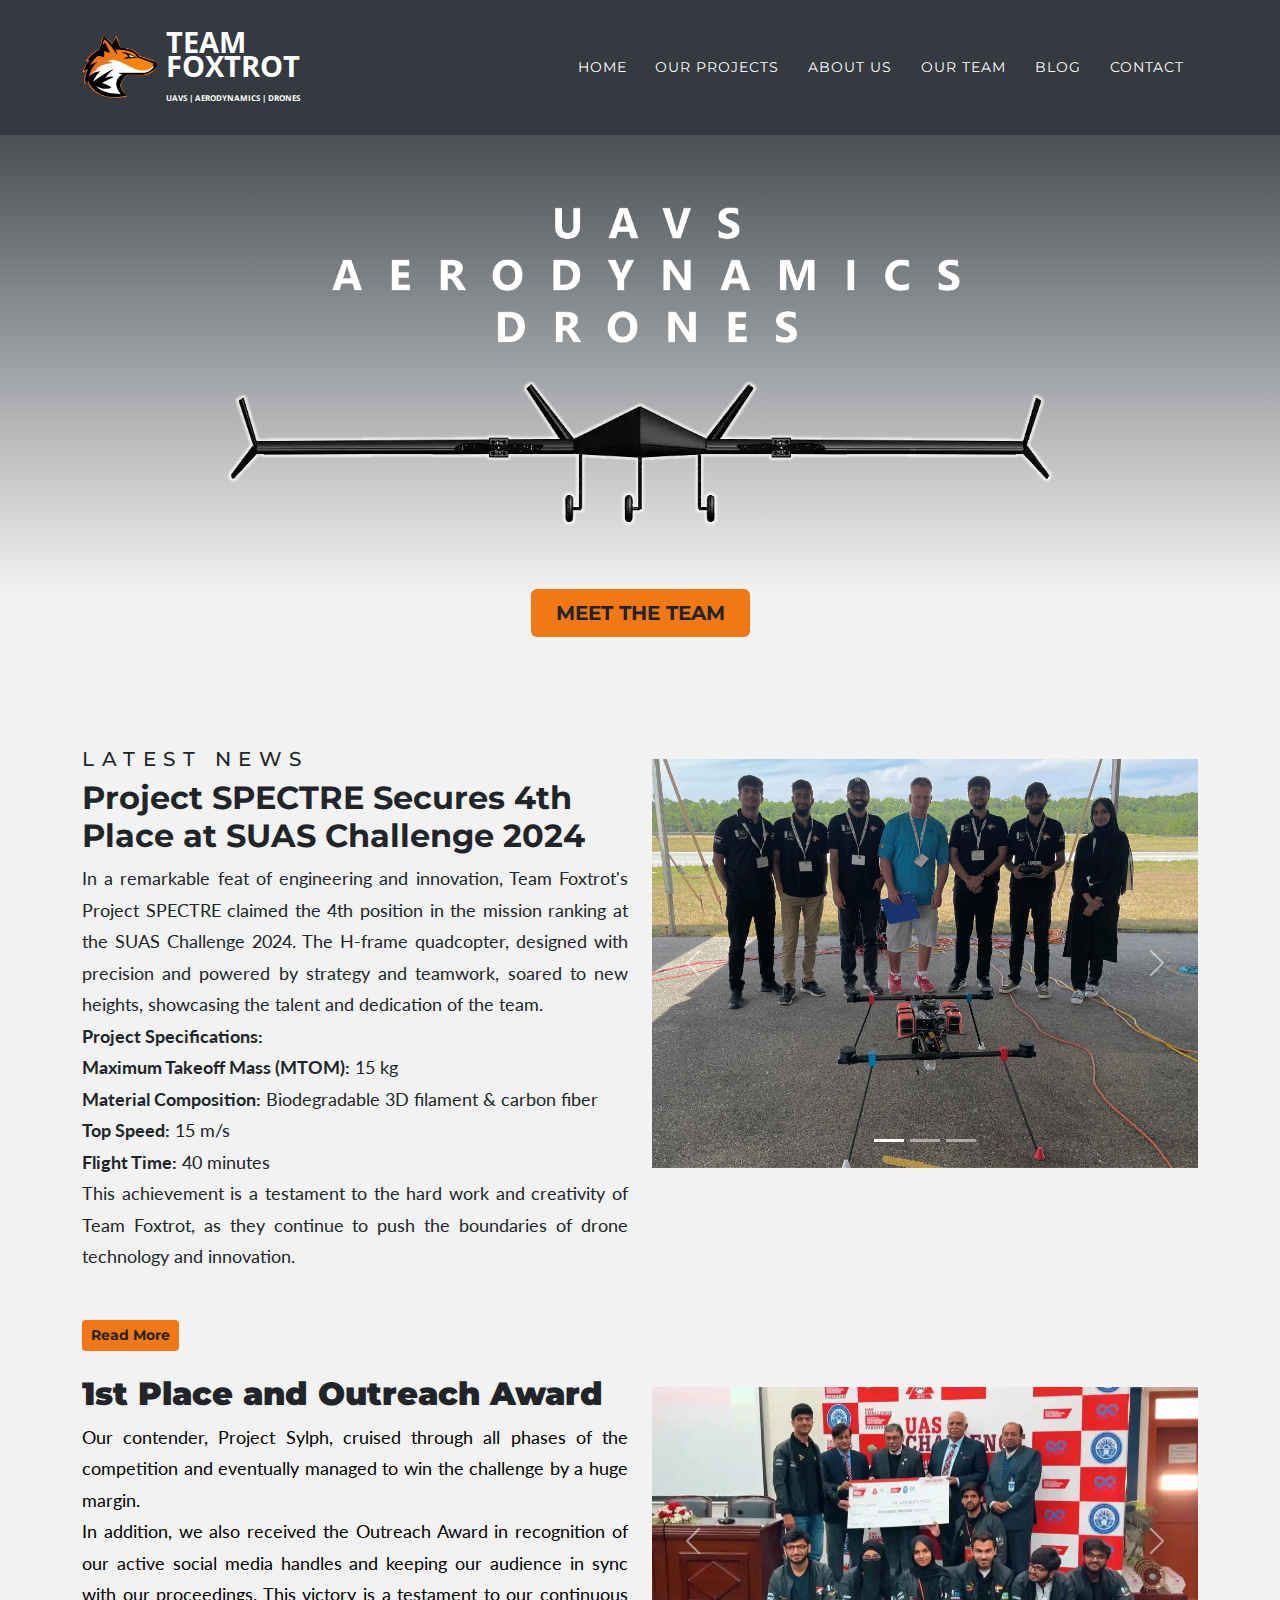
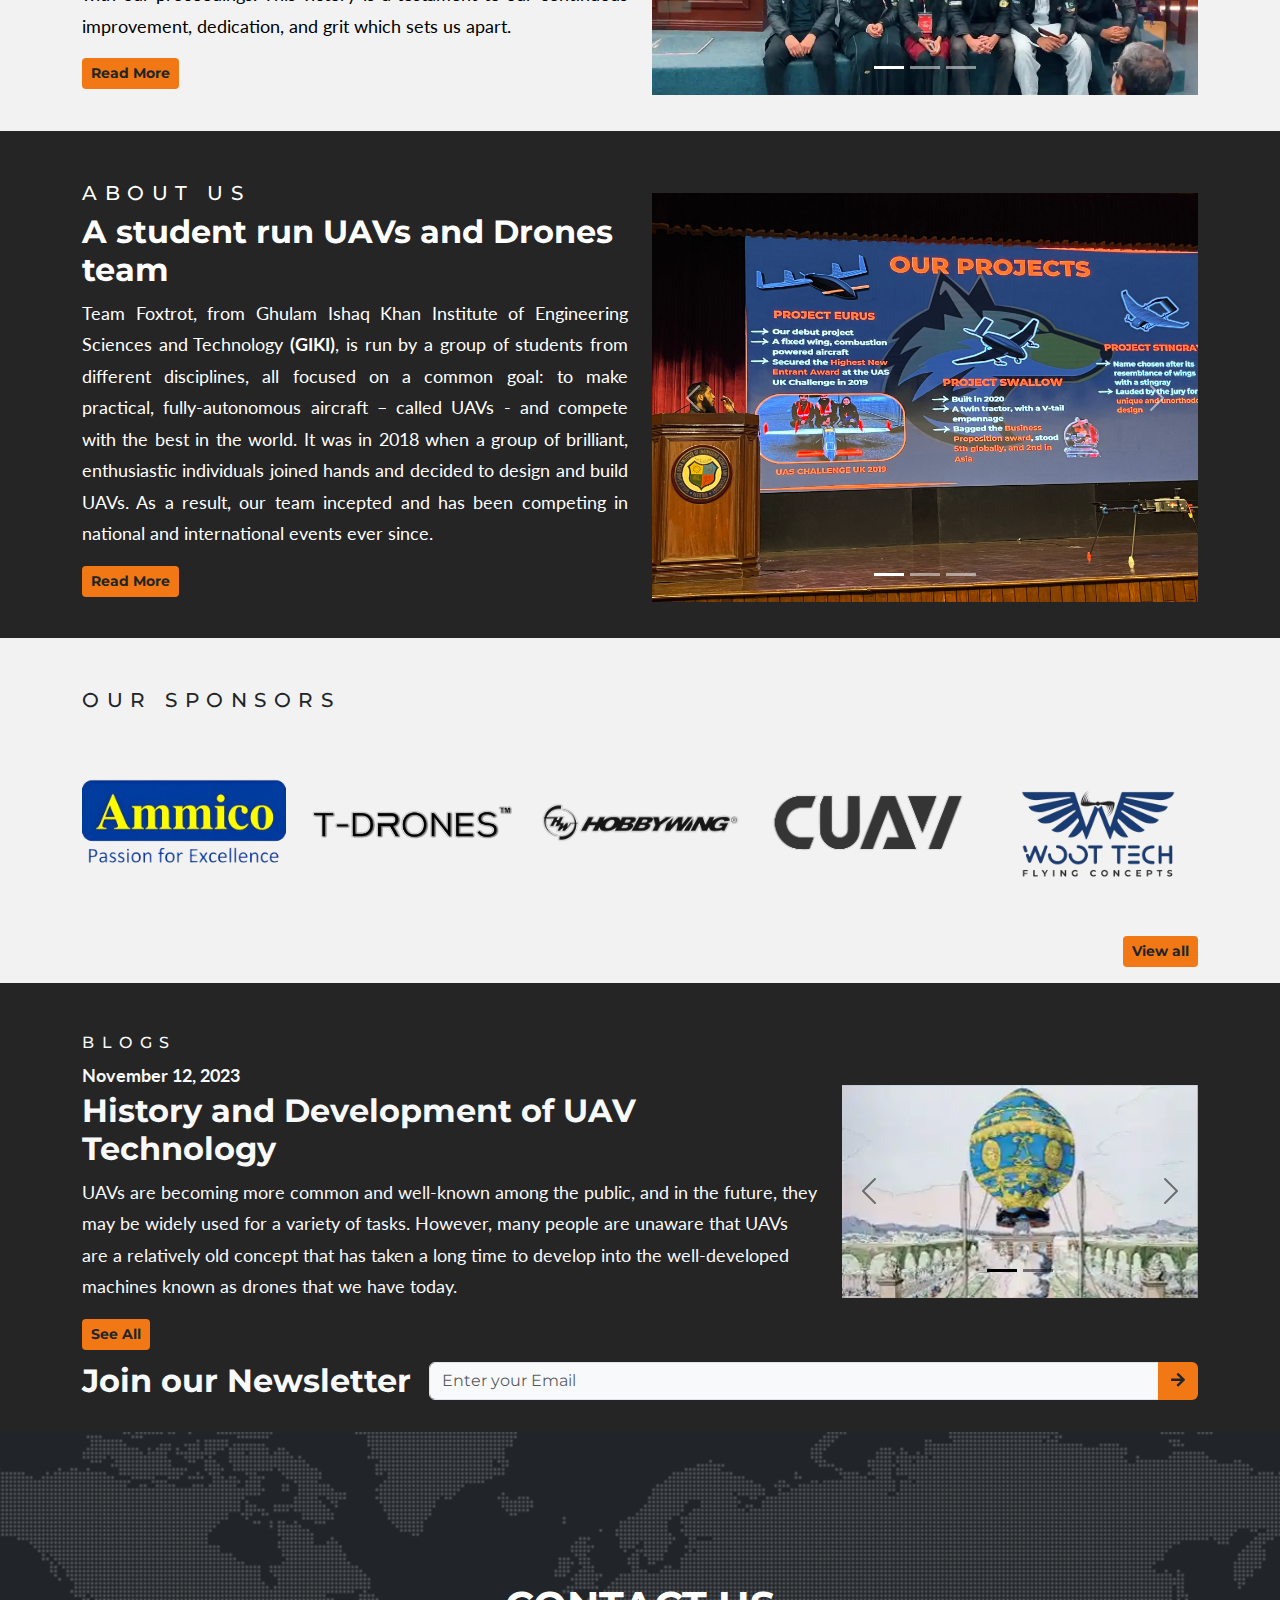
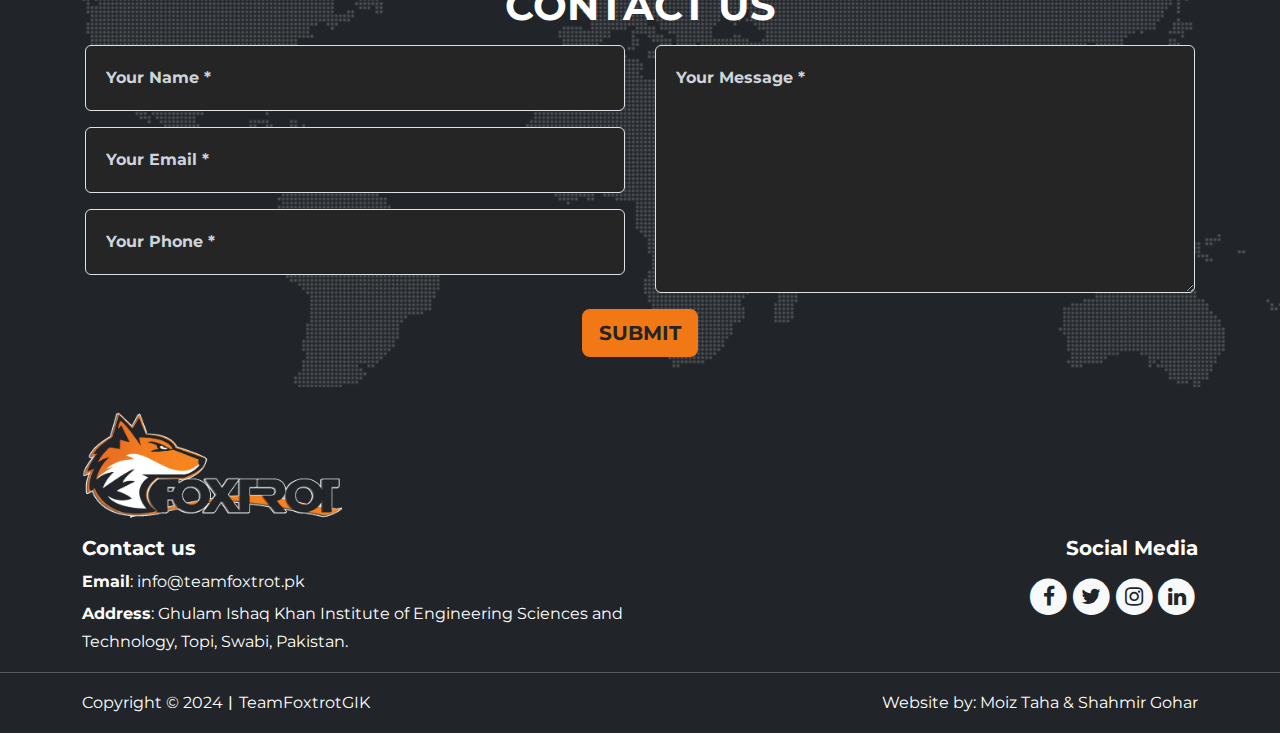
==== commit bc42502f: "Image issue fixed" ====
--- a/index.html
+++ b/index.html
@@ -79,7 +79,7 @@
                 <div class="col-md-6" style="padding: 12px;">
                     <div class="carousel slide" data-bs-ride="carousel" data-bs-interval="2750" data-bs-pause="false" id="about-us-slider-2">
                         <div class="carousel-inner">
-                            <div class="carousel-item active"><img class="img-fluid w-100 d-block" src="assets/img/Team%20pic%201.webp" alt="Slide Image"></div>
+                            <div class="carousel-item active"><img class="img-fluid w-100 d-block" src="assets/img/Spectre Team pic.jpg" alt="Slide Image"></div>
                             <div class="carousel-item"><img class="w-100 d-block" src="assets/img/SUAS%2724.webp" alt="Slide Image"></div>
                             <div class="carousel-item"><img class="w-100 d-block" src="assets/img/SUAS-Teampic.webp" alt="Slide Image"></div>
                         </div>
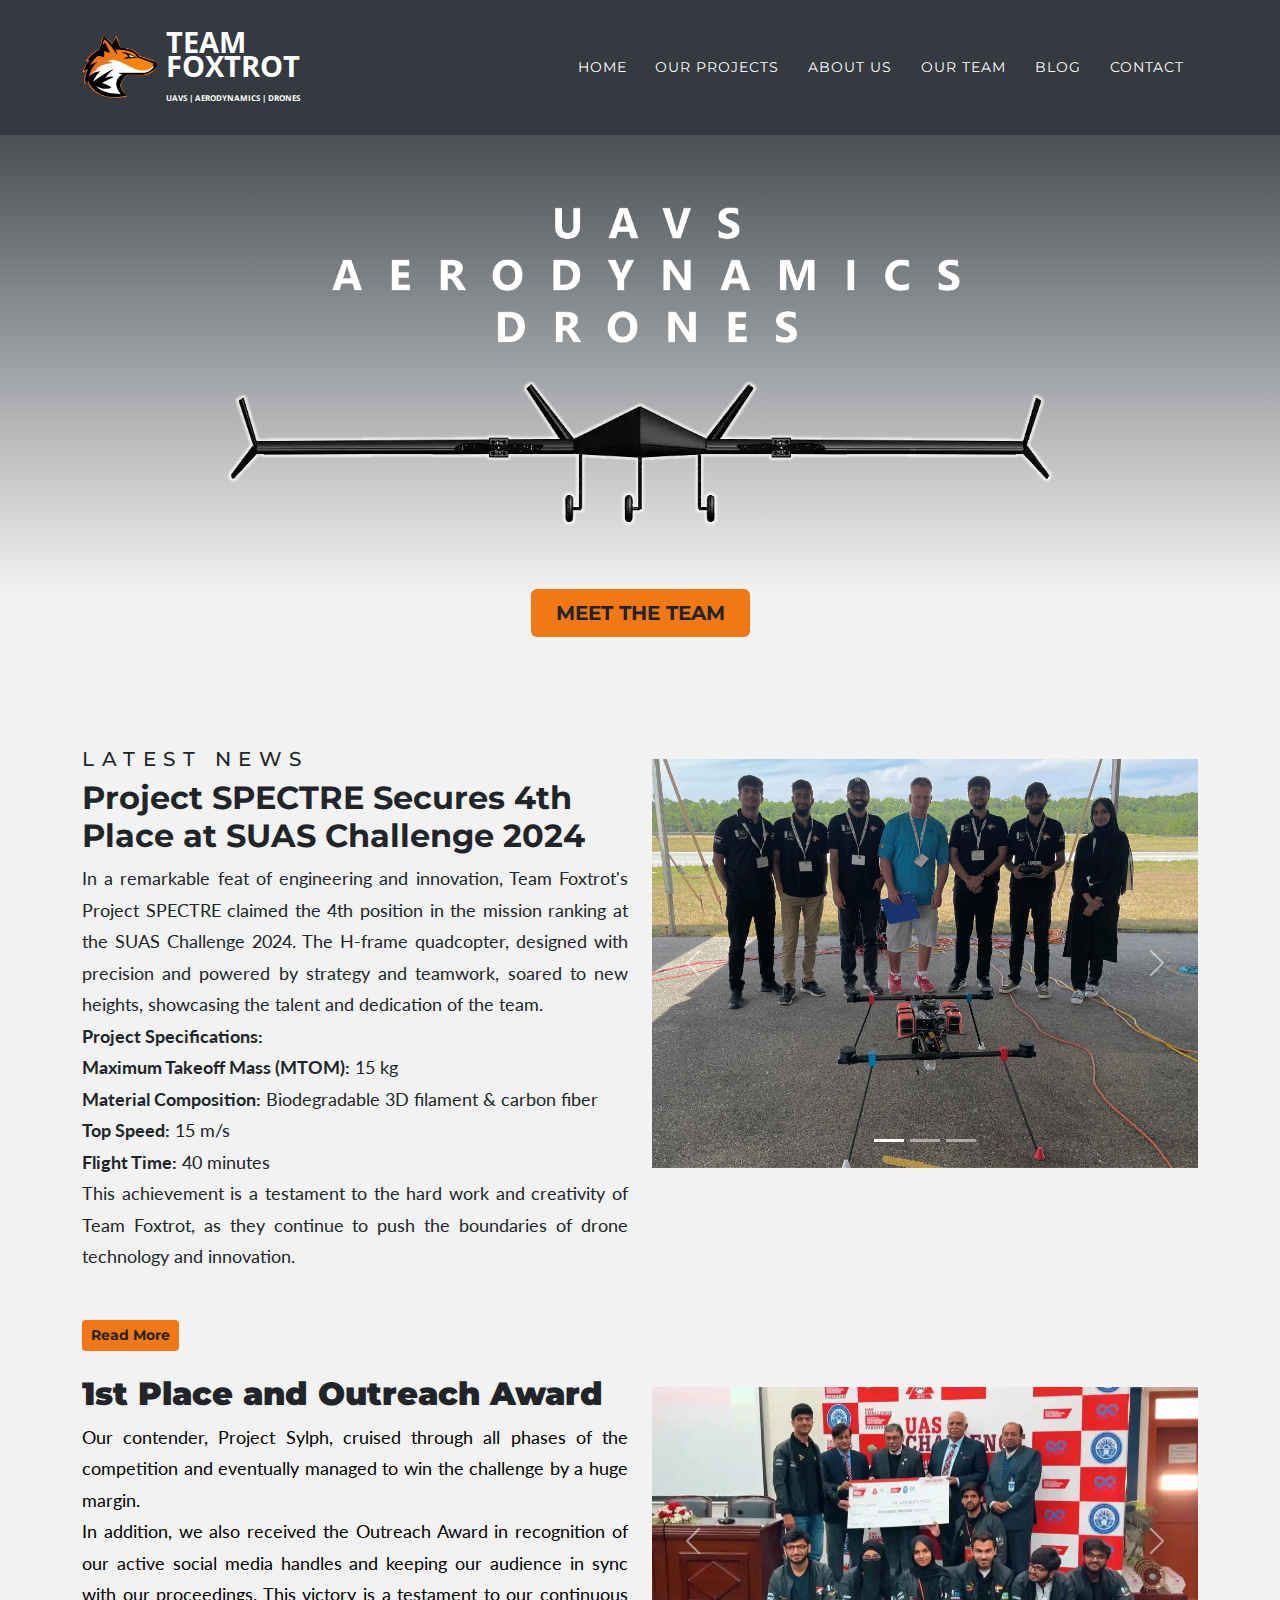
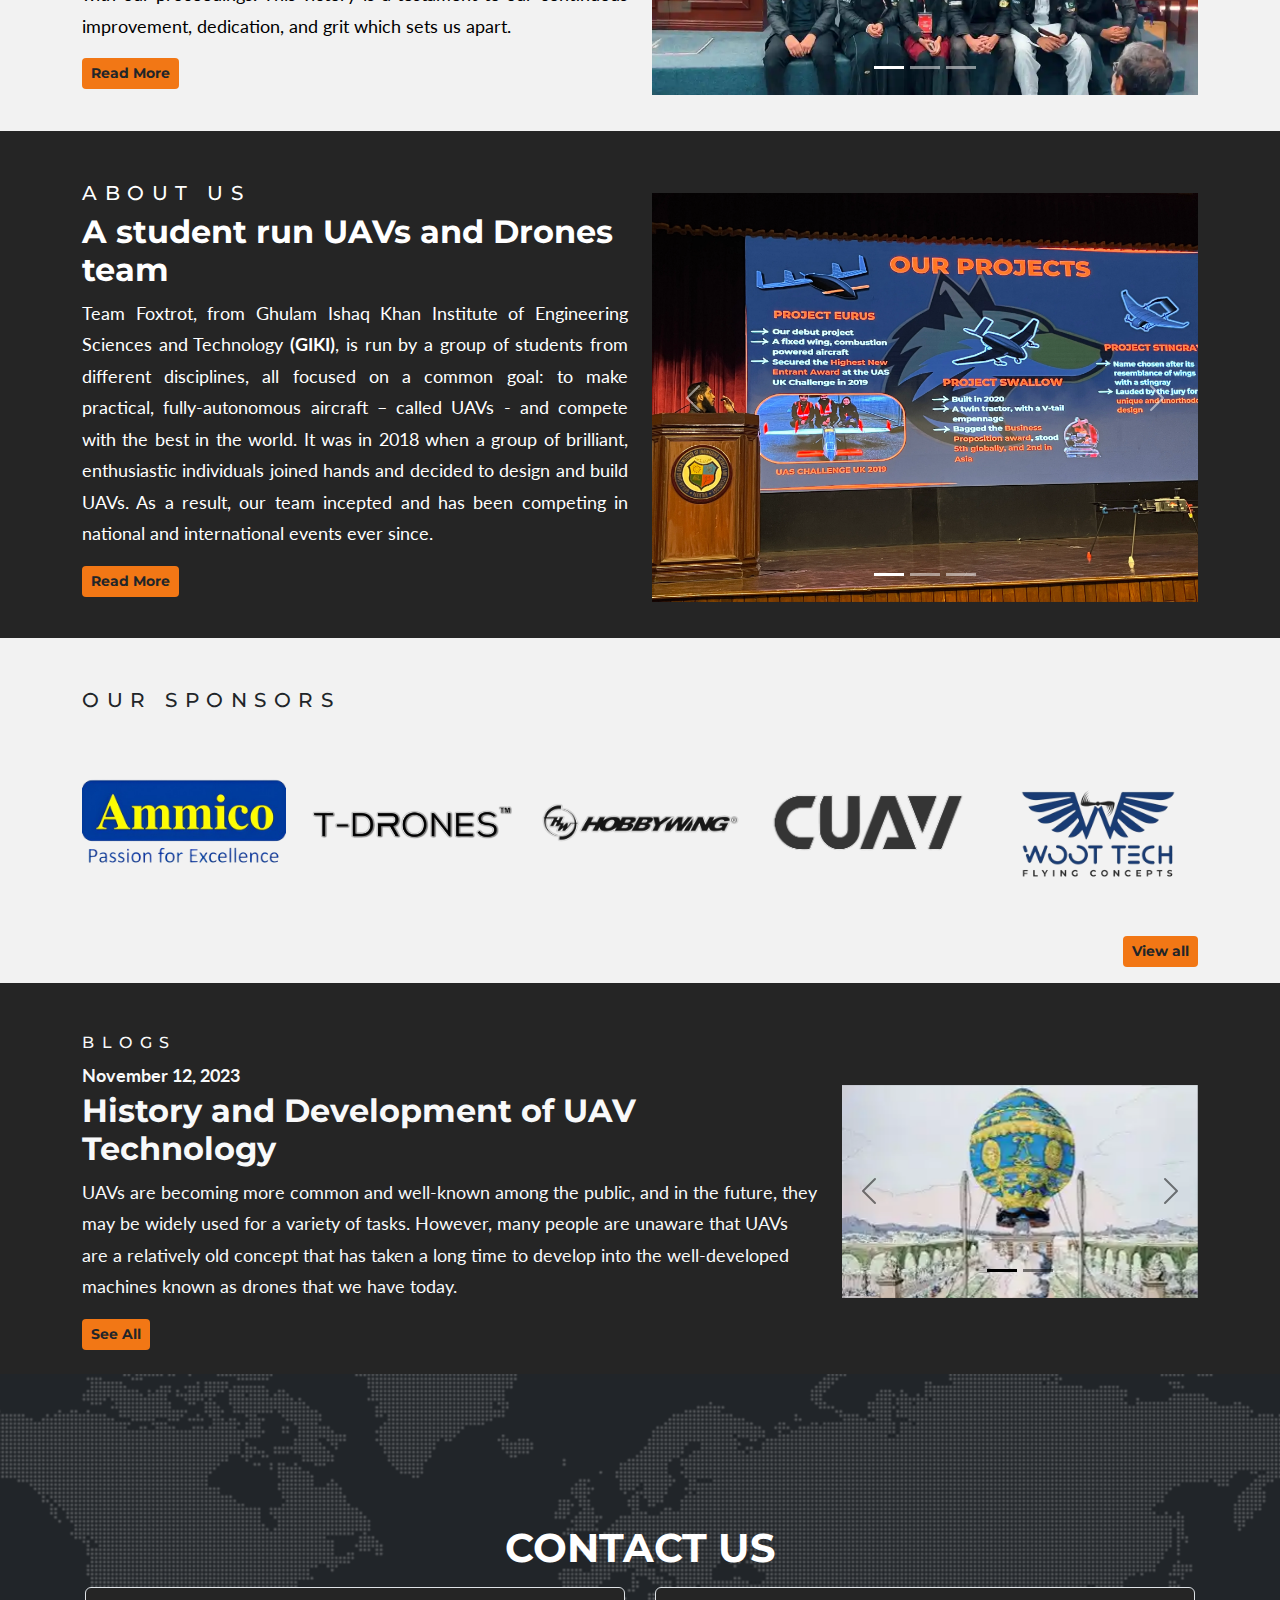
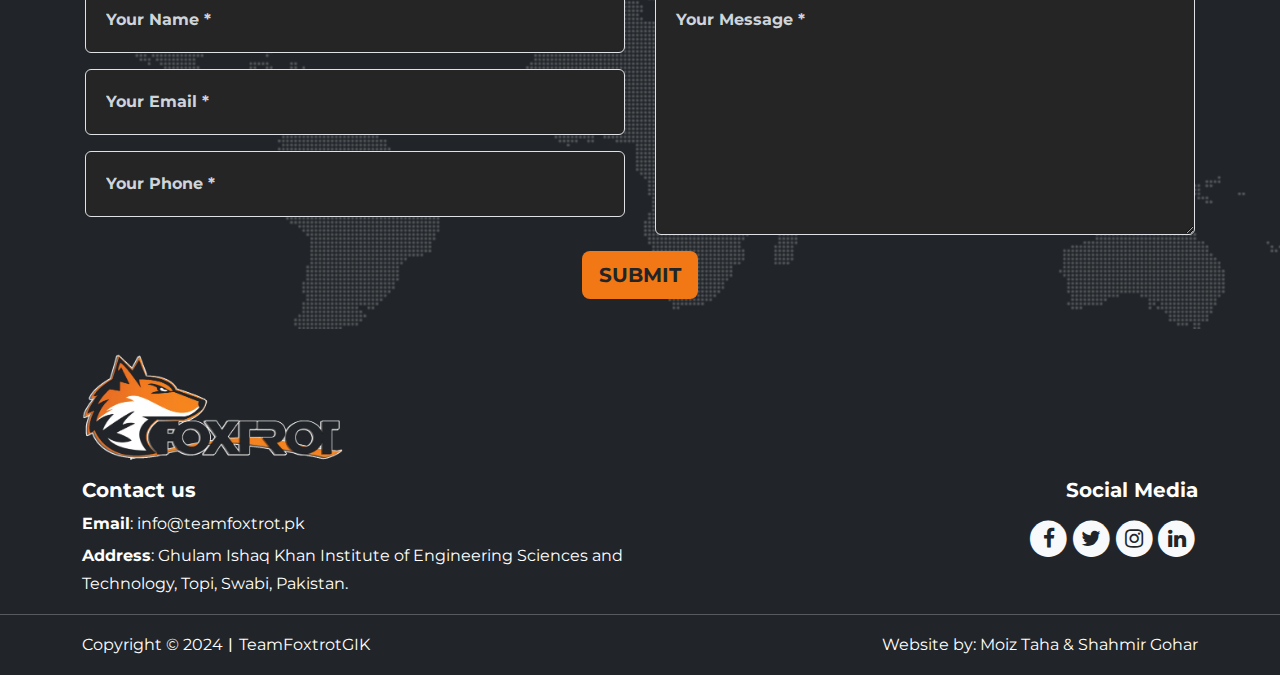
==== commit a823717f: "Newsletter submission bar removed" ====
--- a/index.html
+++ b/index.html
@@ -168,16 +168,6 @@
                     </div>
                 </div>
             </div>
-            <div class="row" style="margin-top: 12px;">
-                <div class="col">
-                    <div class="d-md-flex justify-content-md-start justify-content-xxl-start">
-                        <h2 style="font-weight: bold;">Join our Newsletter&nbsp;&nbsp;</h2>
-                        <form class="flex-grow-1" data-bss-subject="Join Newsletter" data-bss-recipient="8dc1f053c760122b4065f9c9e5597b09">
-                            <div class="input-group text-light"><input class="bg-light form-control" type="text" placeholder="Enter your Email"><button class="btn toggle-btn" type="submit"><i class="fas fa-arrow-right"></i></button></div>
-                        </form>
-                    </div>
-                </div>
-            </div>
         </div>
     </section>
     <section id="contact" style="background-image: url('assets/img/map-image.webp');padding-bottom: 30px;" data-bs-target="#mainNav" data-bs-smooth-scroll="true">
@@ -192,12 +182,12 @@
                     <form id="contactForm" name="contactForm" data-bss-recipient="8dc1f053c760122b4065f9c9e5597b09">
                         <div class="row">
                             <div class="col-md-6">
-                                <div class="form-group mb-3"><input class="form-control" type="text" id="name" placeholder="Your Name *" required=""><small class="form-text text-danger flex-grow-1 lead"></small></div>
-                                <div class="form-group mb-3"><input class="form-control" type="email" id="email" placeholder="Your Email *" required=""><small class="form-text text-danger lead"></small></div>
-                                <div class="form-group mb-3"><input class="form-control" type="tel" placeholder="Your Phone *" required=""><small class="form-text text-danger lead"></small></div>
+                                <div class="form-group mb-3"><input class="form-control" type="text" id="name" placeholder="Your Name *" required="" style="color:white;"><small class="form-text text-danger flex-grow-1 lead"></small></div>
+                                <div class="form-group mb-3"><input class="form-control" type="email" id="email" placeholder="Your Email *" required="" style="color:white;"><small class="form-text text-danger lead"></small></div>
+                                <div class="form-group mb-3"><input class="form-control" type="tel" placeholder="Your Phone *" required="" style="color:white;"><small class="form-text text-danger lead"></small></div>
                             </div>
                             <div class="col-md-6">
-                                <div class="form-group mb-3"><textarea class="form-control" id="message" placeholder="Your Message *" required=""></textarea><small class="form-text text-danger lead"></small></div>
+                                <div class="form-group mb-3"><textarea class="form-control" id="message" placeholder="Your Message *" required="" style="color:white;"></textarea><small class="form-text text-danger lead"></small></div>
                             </div>
                             <div class="w-100"></div>
                             <div class="col-lg-12 text-center">
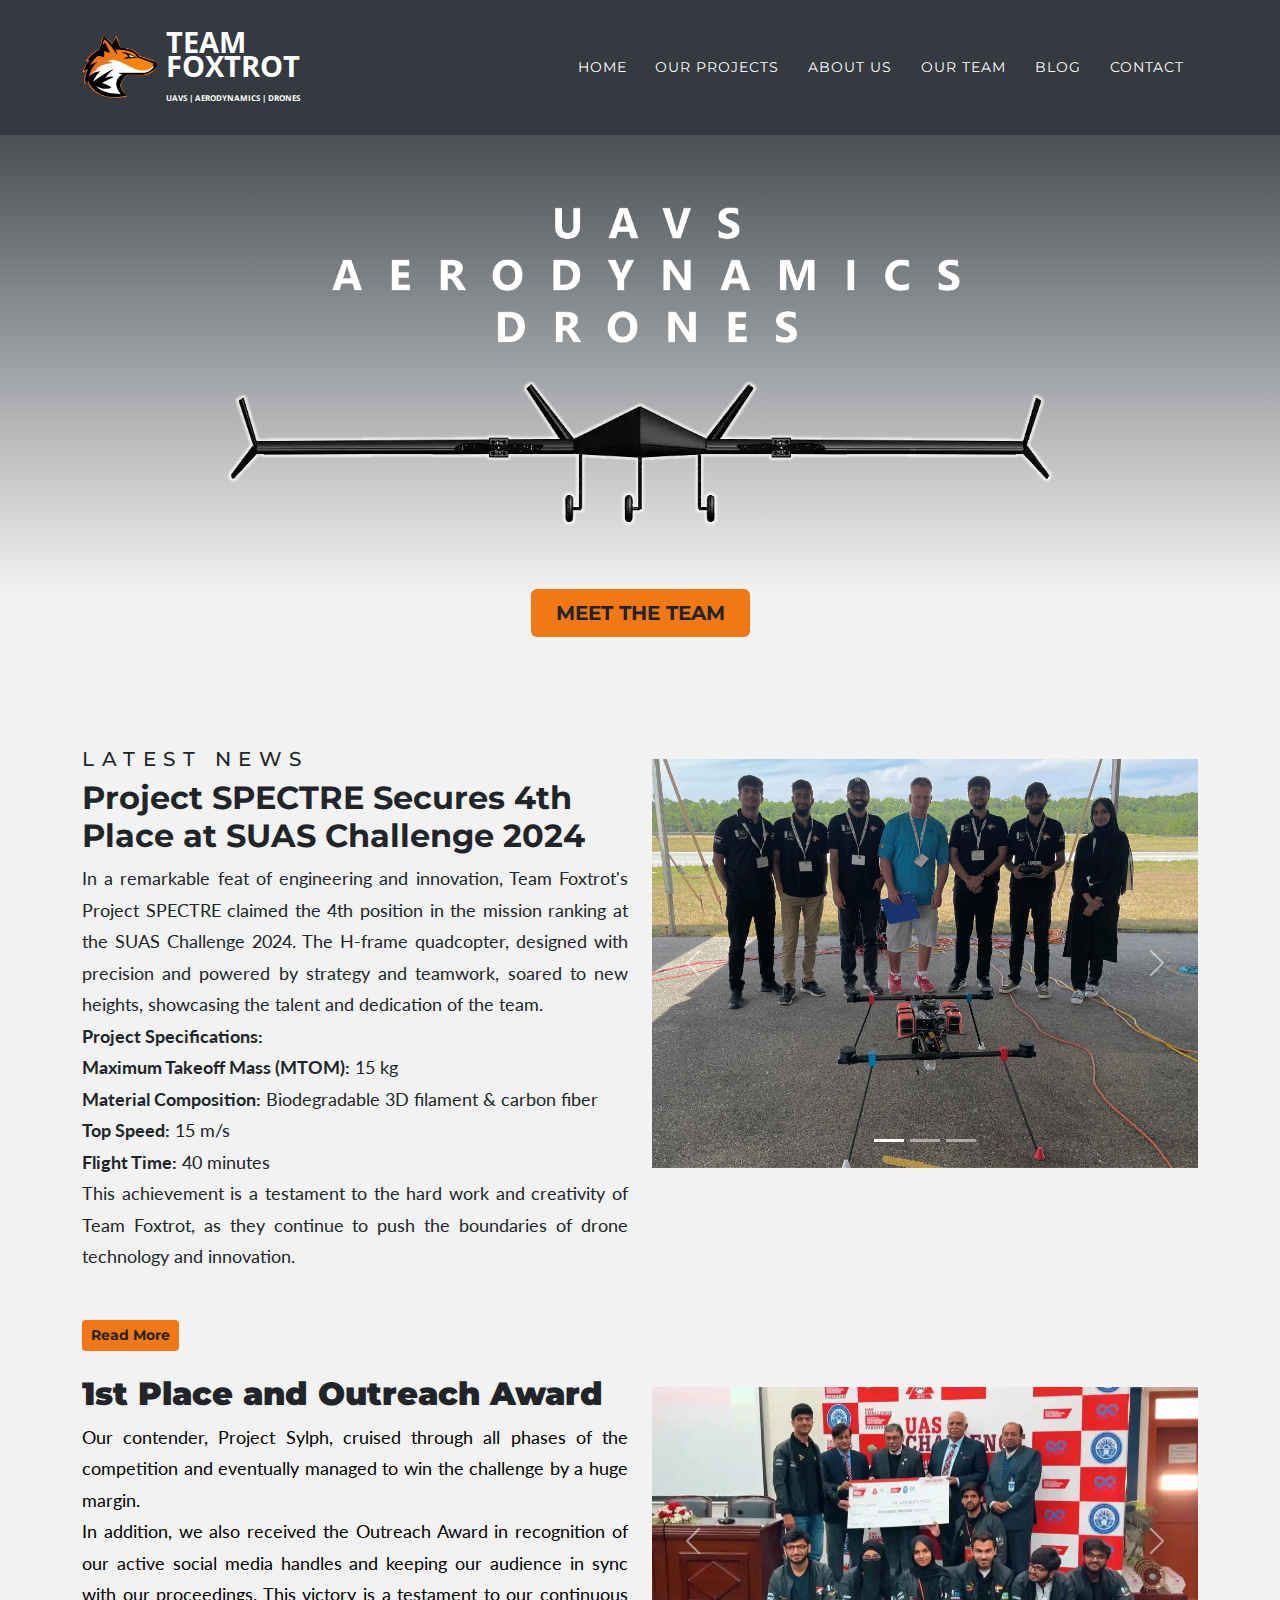
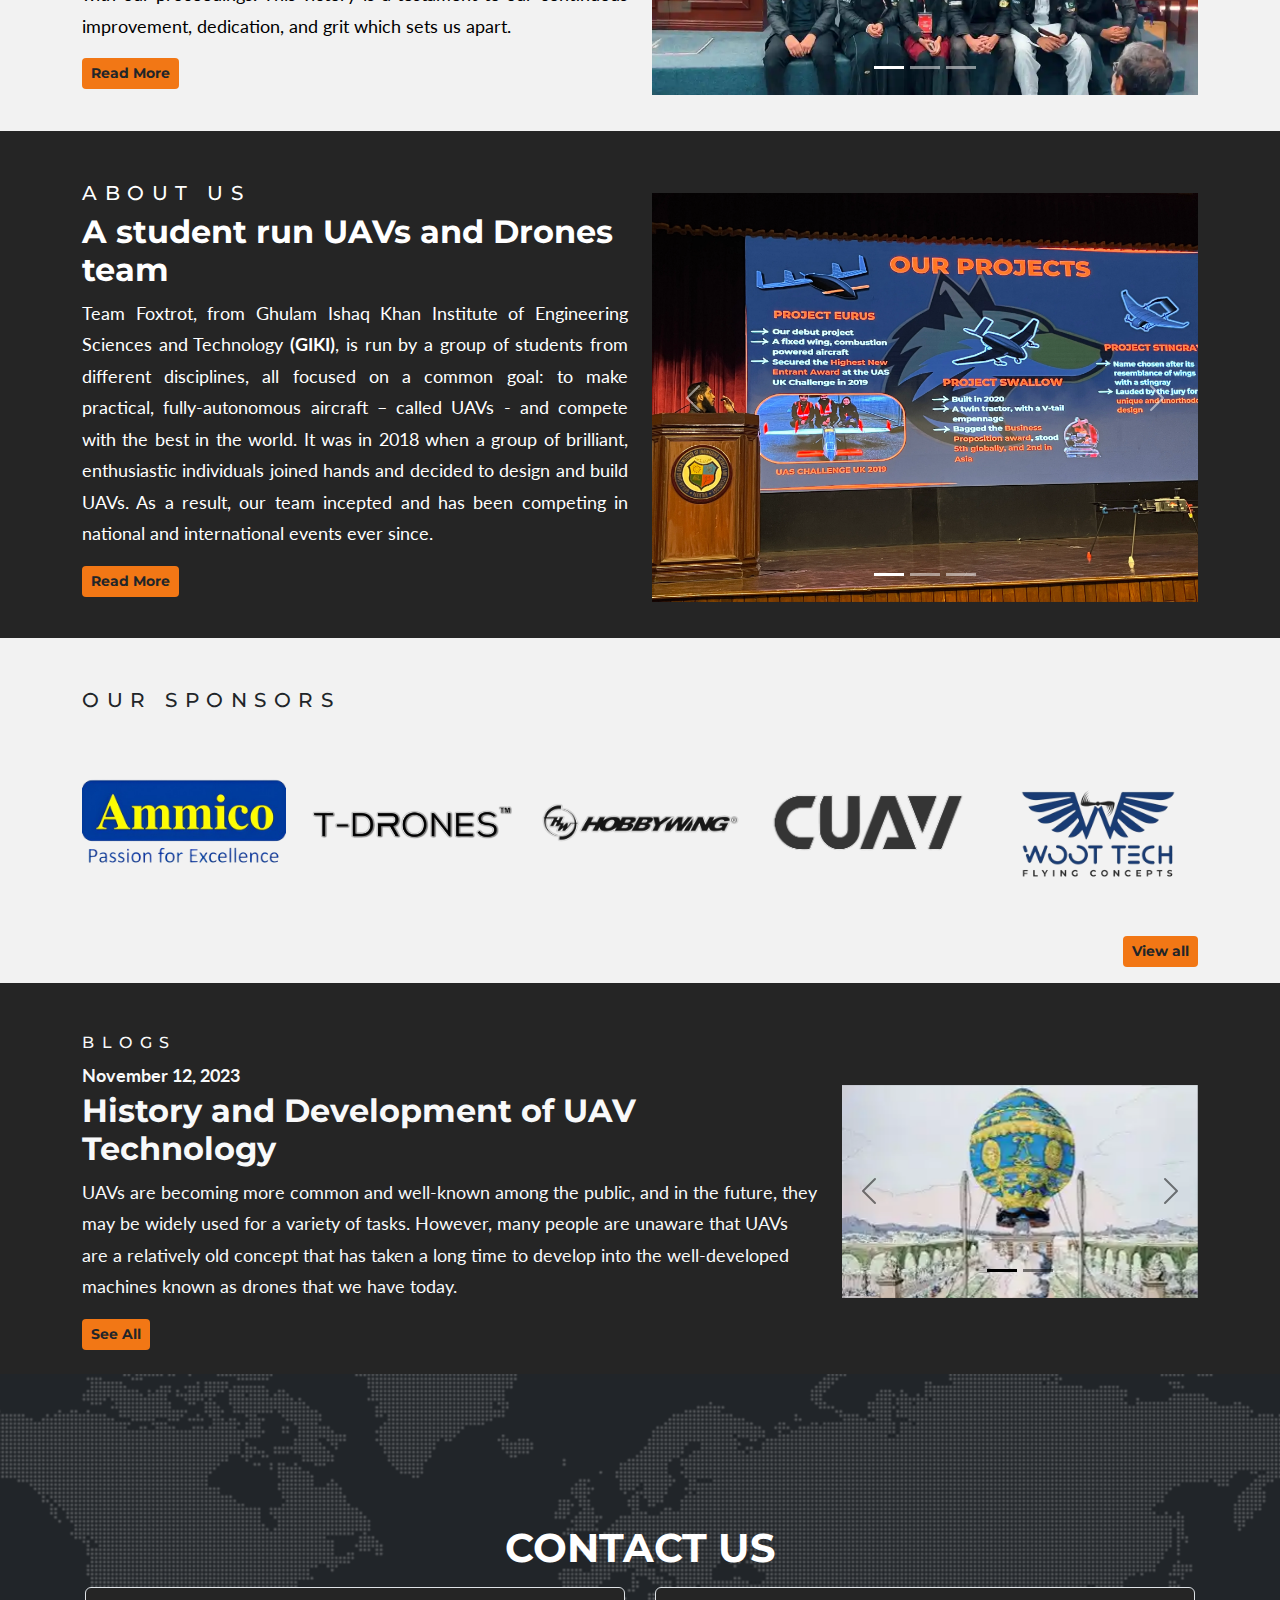
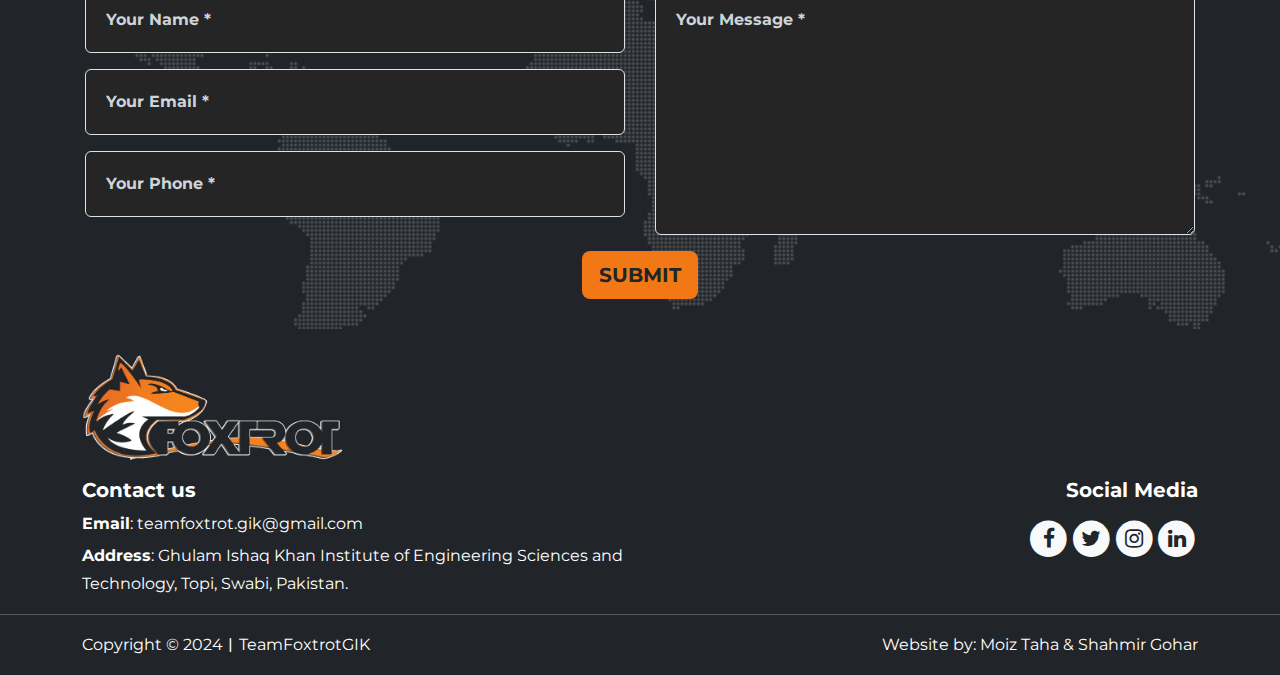
==== commit 1424e65d: "Foxtrot Email updated on homepage" ====
--- a/index.html
+++ b/index.html
@@ -209,7 +209,7 @@
             <div class="row pt-3">
                 <div class="col-md-6 text-center text-sm-center text-md-start text-lg-start text-xl-start text-xxl-start">
                     <h5>Contact us</h5>
-                    <p class="fs-6 mb-1"><strong>Email</strong>:&nbsp;<a class="link" href="mailto:info@teamfoxtrot.pk"><span style="color: rgb(255, 255, 255);">info@teamfoxtrot.pk</span></a></p>
+                    <p class="fs-6 mb-1"><strong>Email</strong>:&nbsp;<a class="link" href="mailto:teamfoxtrot.gik@gmail.com"><span style="color: rgb(255, 255, 255);">teamfoxtrot.gik@gmail.com</span></a></p>
                     <p class="mb-0"><strong><span style="color: rgba(var(--bs-light-rgb), var(--bs-text-opacity));">Address</span></strong><span style="color: rgba(var(--bs-light-rgb), var(--bs-text-opacity));">: Ghulam Ishaq Khan Institute of Engineering Sciences and Technology, Topi, Swabi, Pakistan.</span></p>
                 </div>
                 <div class="col-md-6 text-center text-sm-center text-md-end text-lg-end text-xl-end text-xxl-end">
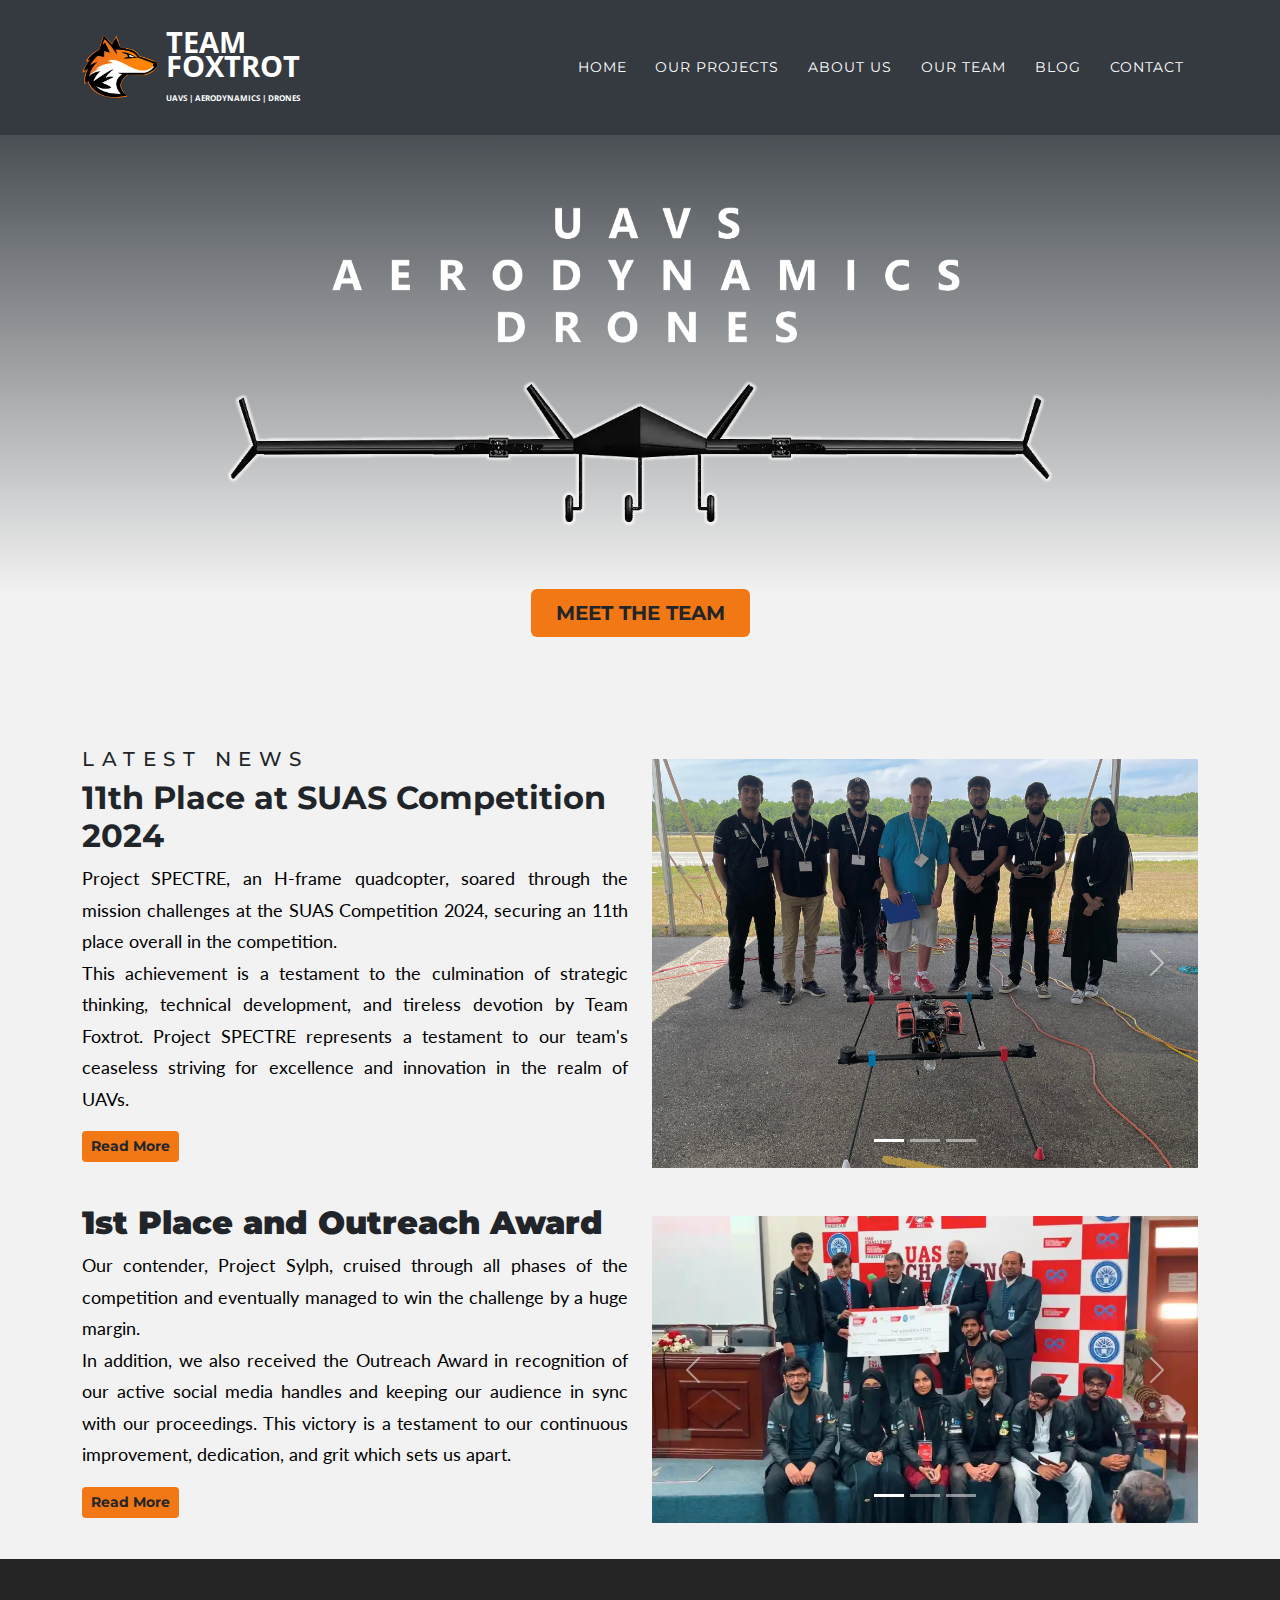
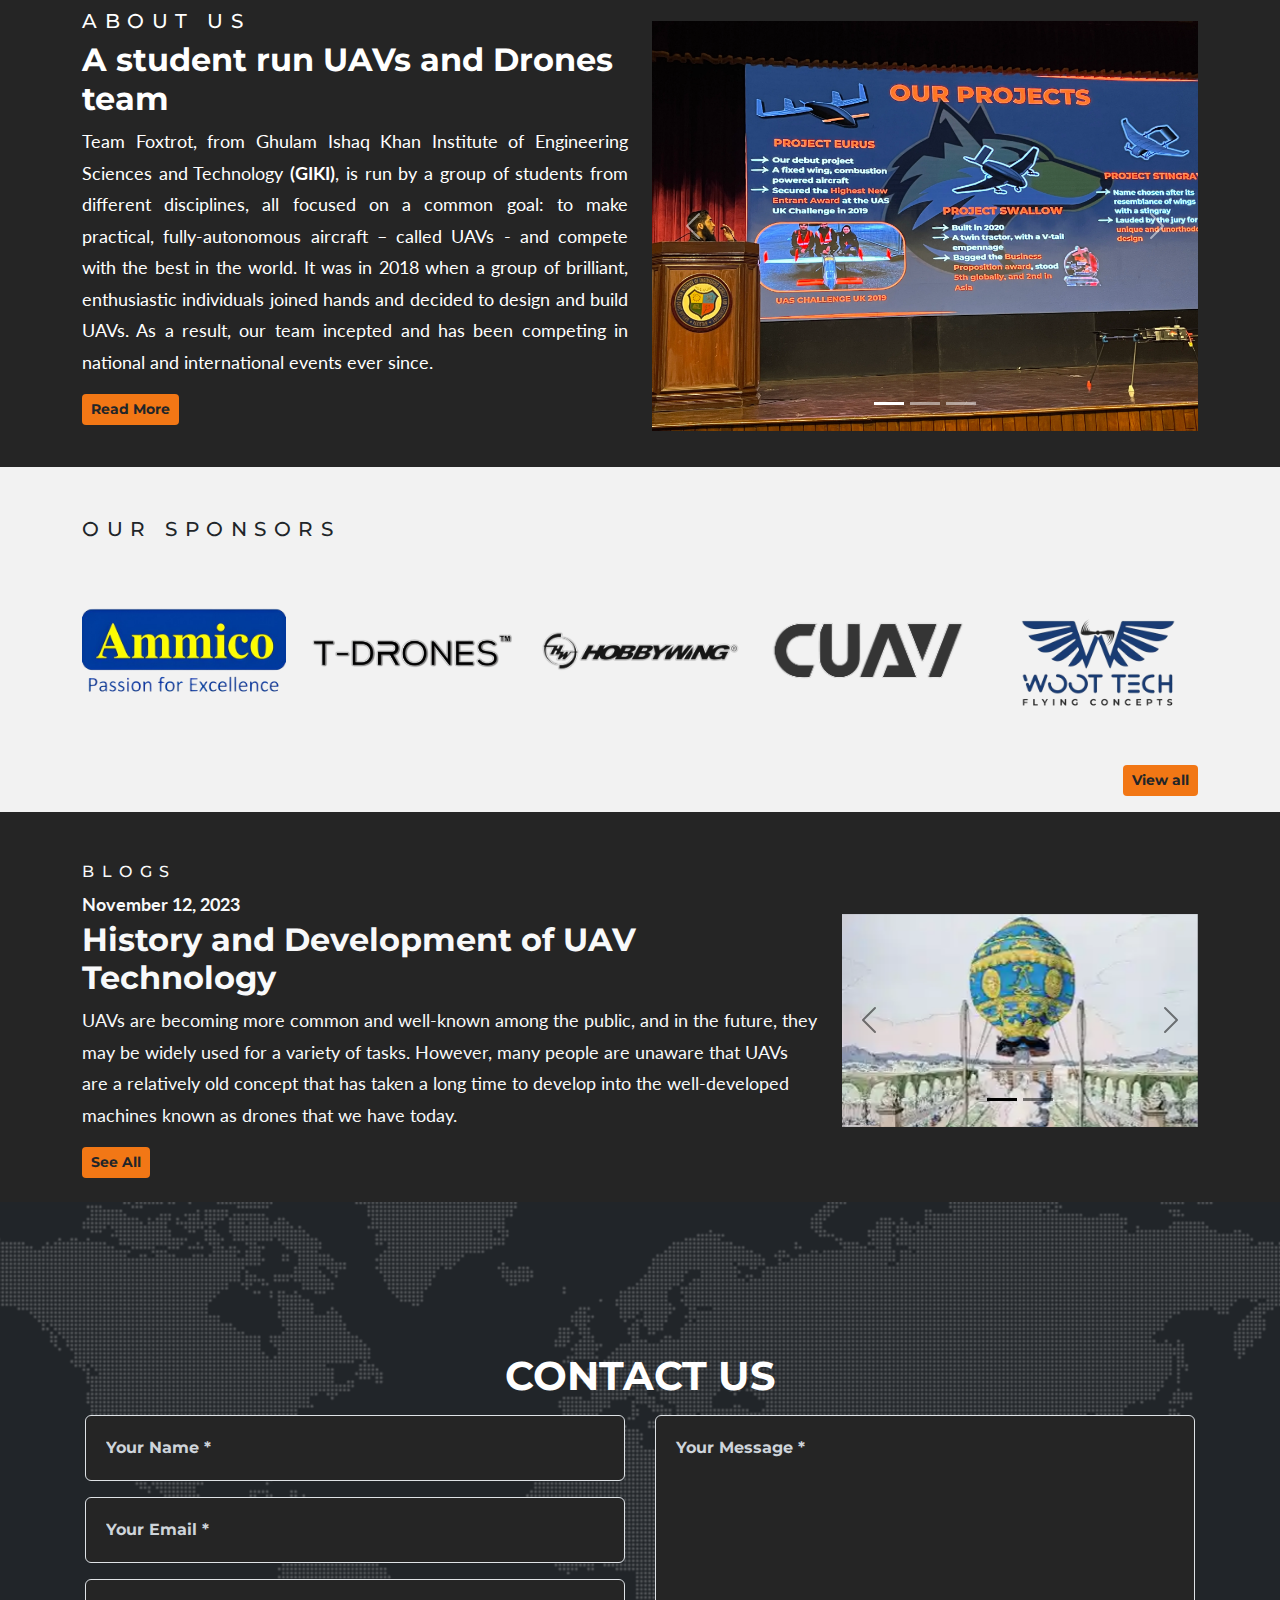
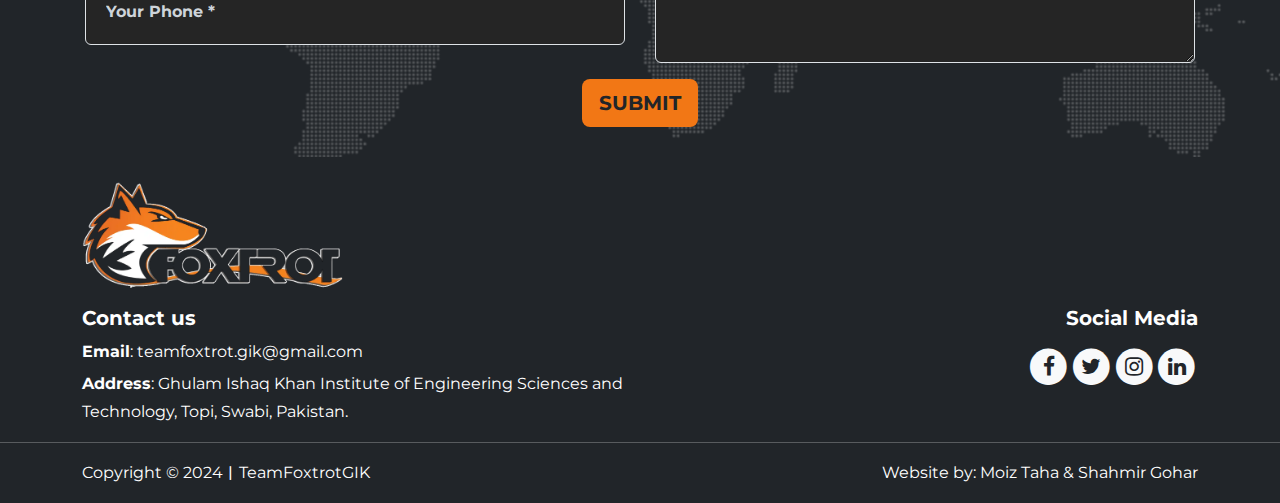
==== commit 411bb151: "Project spectre News Updated" ====
--- a/index.html
+++ b/index.html
@@ -73,8 +73,8 @@
             <div class="row">
                 <div class="col-md-6">
                     <h5 style="letter-spacing: 7.5px;font-family: Montserrat, sans-serif;font-weight: 500;">LATEST NEWS</h5>
-                    <h2 style="font-weight: bold;">Project SPECTRE Secures 4th Place at SUAS Challenge 2024</h2>
-                    <p style="font-family: Lato, sans-serif;font-size: 18px;text-align: justify;">In a remarkable feat of engineering and innovation, Team Foxtrot's Project SPECTRE claimed the 4th position in the mission ranking at the SUAS Challenge 2024. The H-frame quadcopter, designed with precision and powered by strategy and teamwork, soared to new heights, showcasing the talent and dedication of the team.<br><strong>Project Specifications:</strong><br><strong>Maximum Takeoff Mass (MTOM):</strong> 15 kg<br><strong>Material Composition:</strong> Biodegradable 3D filament &amp; carbon fiber<br><strong>Top Speed:</strong> 15 m/s<br><strong>Flight Time:</strong> 40 minutes<br>This achievement is a testament to the hard work and creativity of Team Foxtrot, as they continue to push the boundaries of drone technology and innovation.<br><br></p><a class="btn btn-sm toggle-btn" role="button" href="../about-us">Read More</a>
+                    <h2 style="font-weight: bold;">11th Place at SUAS Competition 2024</h2>
+                    <p style="font-family: Lato, sans-serif;font-size: 18px;text-align: justify;"><span style="color: black;">Project SPECTRE, an H-frame quadcopter, soared through the mission challenges at the SUAS Competition 2024, securing an 11th place overall in the competition.</span><br><span style="color: black;">This achievement is a testament to the culmination of strategic thinking, technical development, and tireless devotion by Team Foxtrot. Project SPECTRE represents a testament to our team's ceaseless striving for excellence and innovation in the realm of UAVs.</span></p><a class="btn btn-sm toggle-btn" role="button" href="../about-us">Read More</a>
                 </div>
                 <div class="col-md-6" style="padding: 12px;">
                     <div class="carousel slide" data-bs-ride="carousel" data-bs-interval="2750" data-bs-pause="false" id="about-us-slider-2">
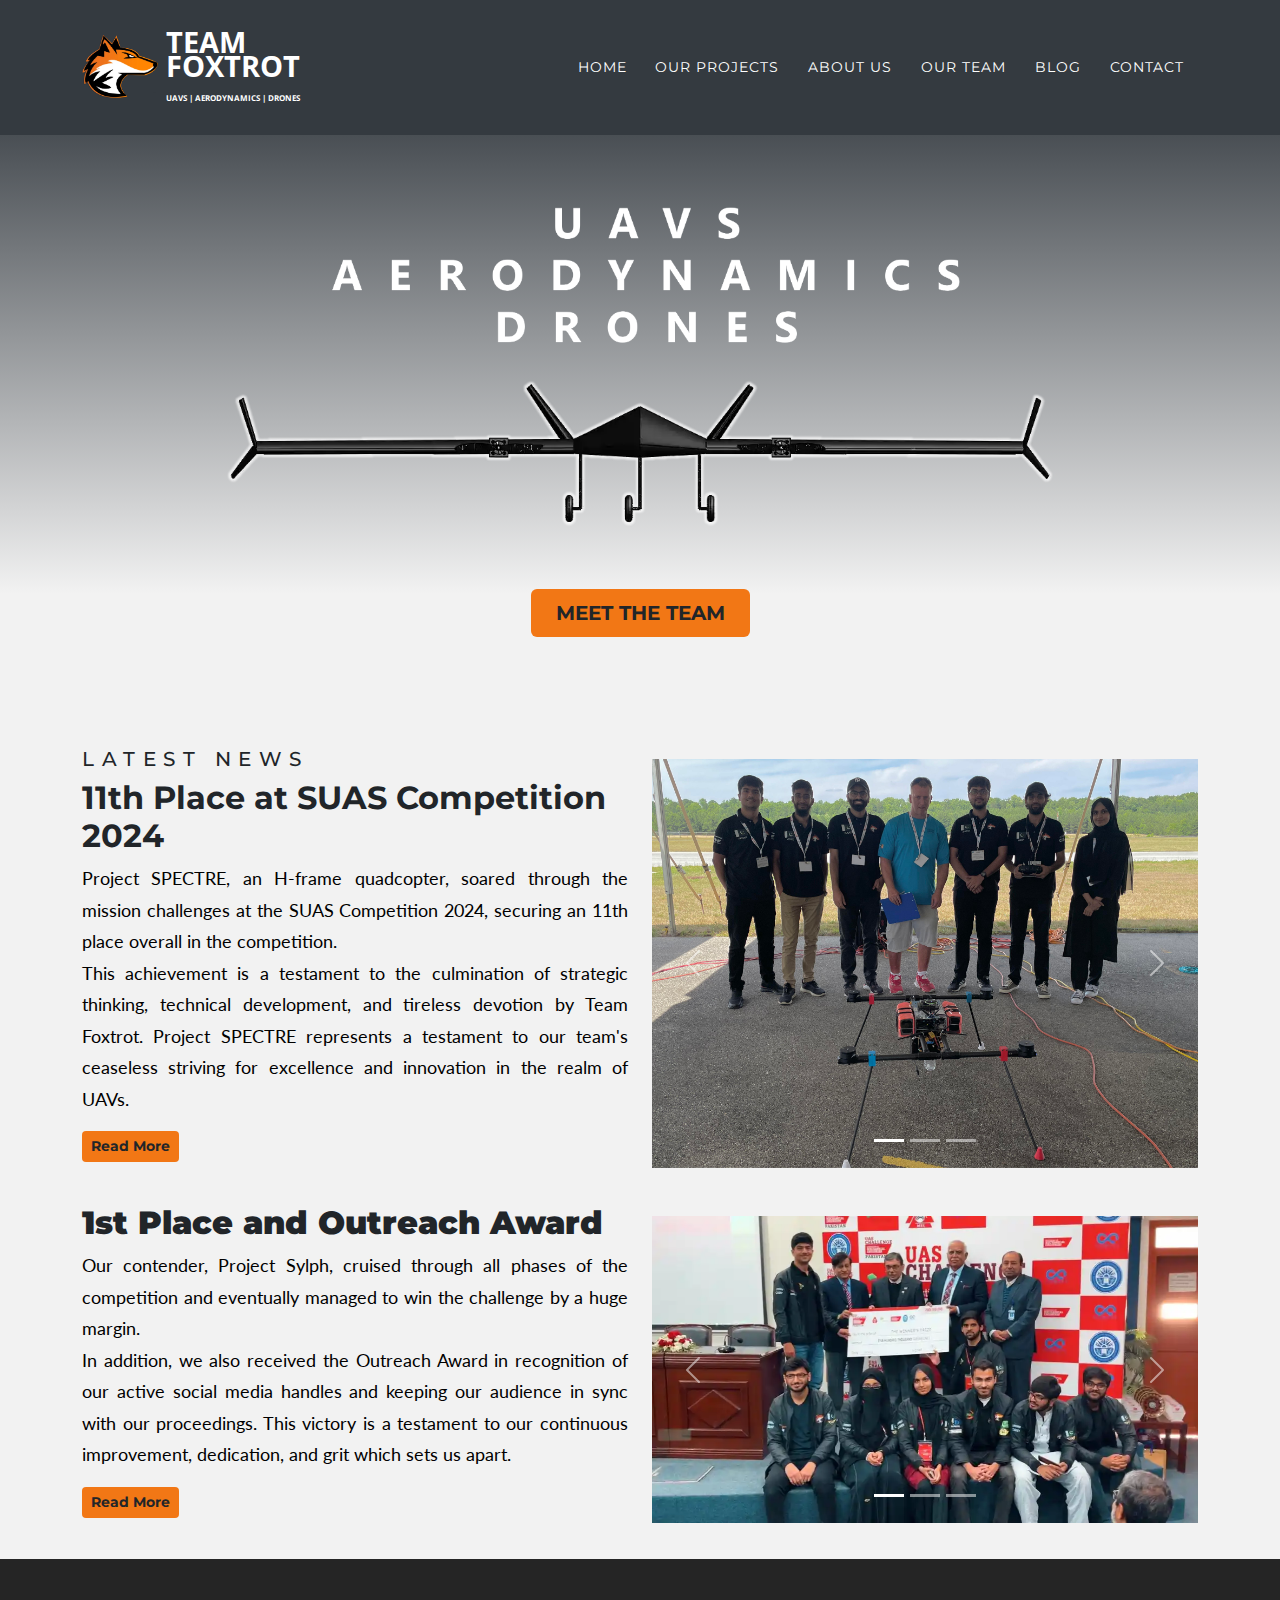
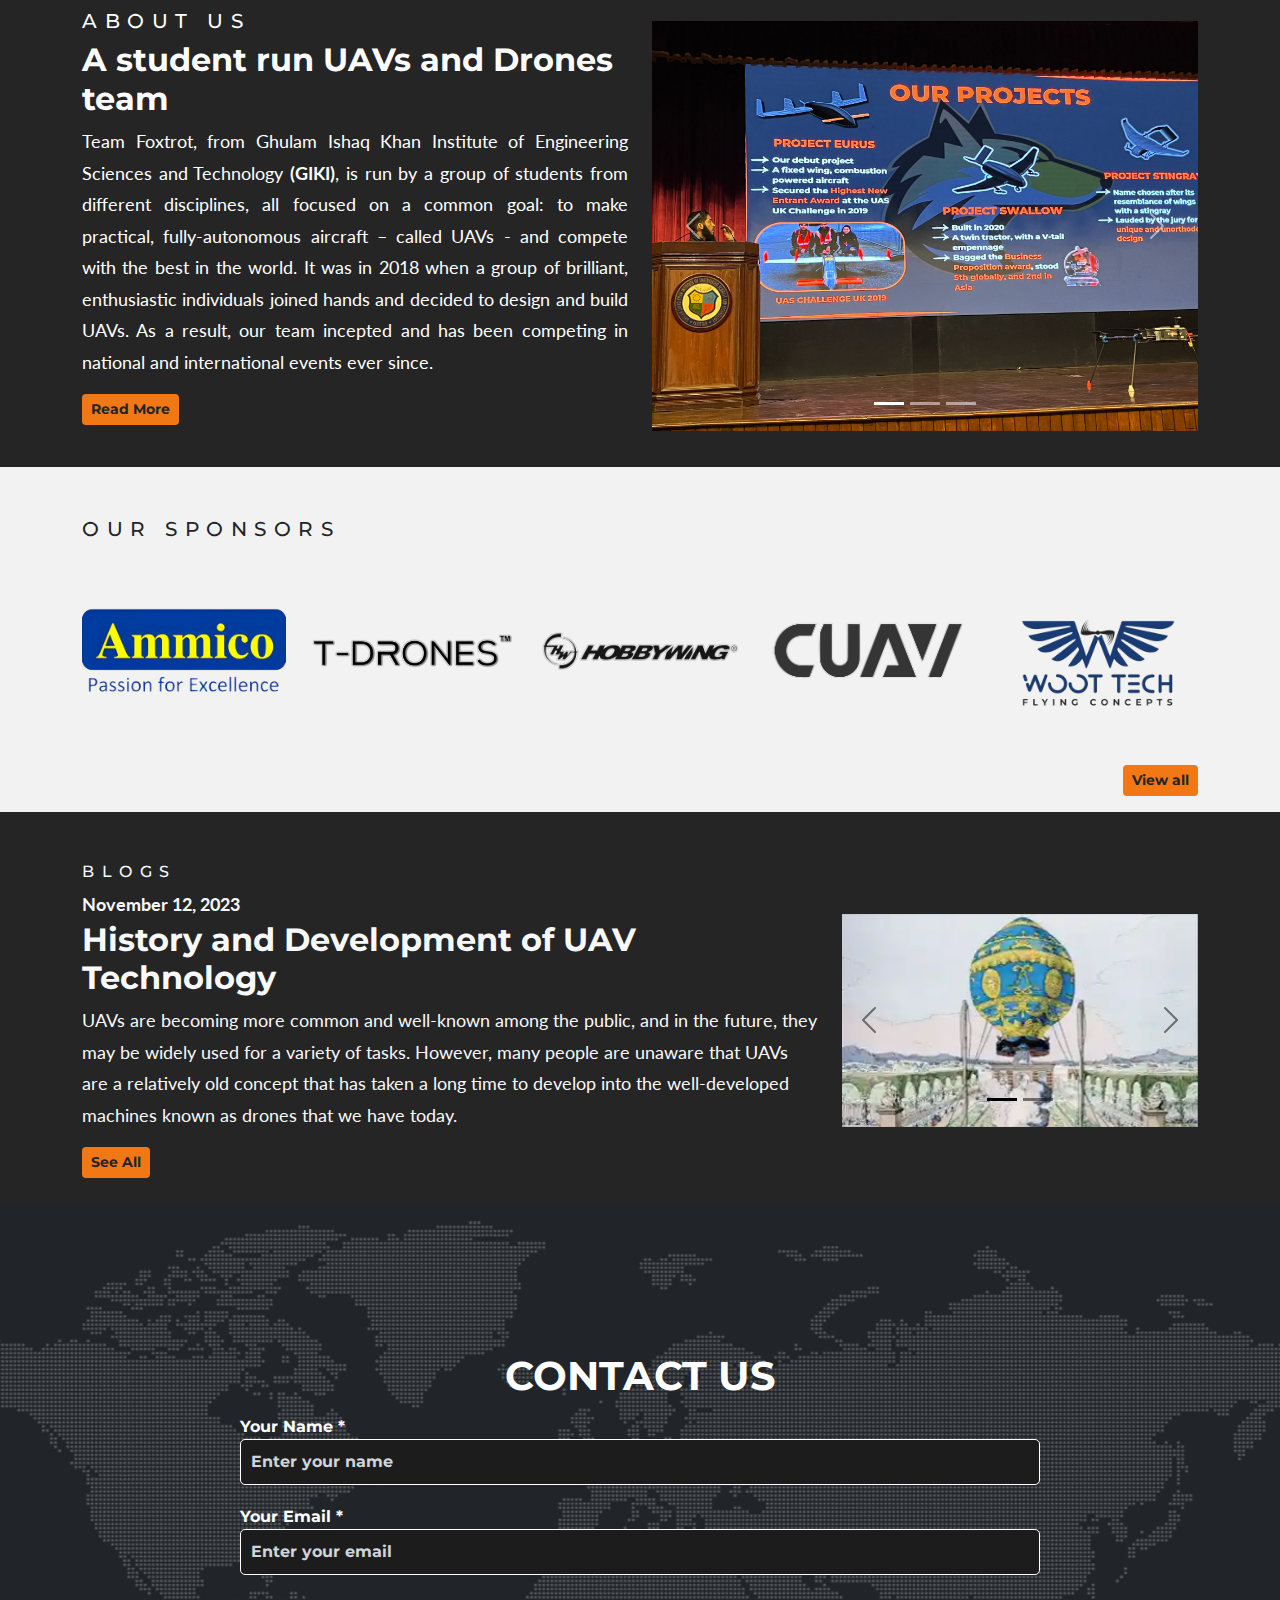
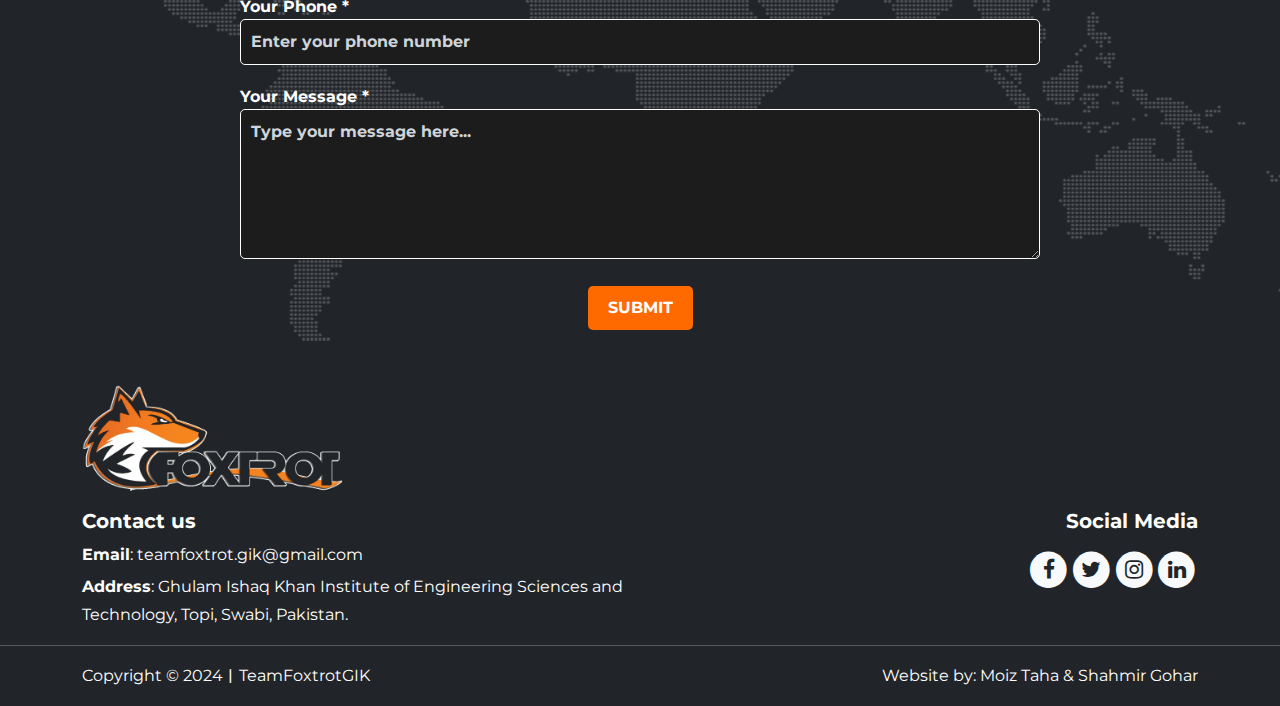
==== commit 859b9865: "Contact Us form upadted and fixed" ====
--- a/index.html
+++ b/index.html
@@ -179,22 +179,31 @@
             </div>
             <div class="row">
                 <div class="col-lg-12">
-                    <form id="contactForm" name="contactForm" data-bss-recipient="8dc1f053c760122b4065f9c9e5597b09">
-                        <div class="row">
-                            <div class="col-md-6">
-                                <div class="form-group mb-3"><input class="form-control" type="text" id="name" placeholder="Your Name *" required="" style="color:white;"><small class="form-text text-danger flex-grow-1 lead"></small></div>
-                                <div class="form-group mb-3"><input class="form-control" type="email" id="email" placeholder="Your Email *" required="" style="color:white;"><small class="form-text text-danger lead"></small></div>
-                                <div class="form-group mb-3"><input class="form-control" type="tel" placeholder="Your Phone *" required="" style="color:white;"><small class="form-text text-danger lead"></small></div>
-                            </div>
-                            <div class="col-md-6">
-                                <div class="form-group mb-3"><textarea class="form-control" id="message" placeholder="Your Message *" required="" style="color:white;"></textarea><small class="form-text text-danger lead"></small></div>
-                            </div>
-                            <div class="w-100"></div>
-                            <div class="col-lg-12 text-center">
-                                <div id="success"></div><button class="btn btn-lg toggle-btn" type="submit">SUBMIT</button>
-                            </div>
-                        </div>
-                    </form>
+                    <form action="https://formspree.io/f/mpwpygre" method="POST" style="max-width: 800px; margin: 0 auto;">
+                        <div style="margin-bottom: 20px;">
+                          <label for="name" style="color: white; font-weight: bold;">Your Name *</label>
+                          <input type="text" id="name" name="name" placeholder="Enter your name" required style="width: 100%; padding: 10px; background-color: #1c1c1c; color: white; border: 1px solid white; border-radius: 5px;">
+                        </div>
+                      
+                        <div style="margin-bottom: 20px;">
+                          <label for="email" style="color: white; font-weight: bold;">Your Email *</label>
+                          <input type="email" id="email" name="email" placeholder="Enter your email" required style="width: 100%; padding: 10px; background-color: #1c1c1c; color: white; border: 1px solid white; border-radius: 5px;">
+                        </div>
+                      
+                        <div style="margin-bottom: 20px;">
+                          <label for="phone" style="color: white; font-weight: bold;">Your Phone *</label>
+                          <input type="tel" id="phone" name="phone" placeholder="Enter your phone number" required style="width: 100%; padding: 10px; background-color: #1c1c1c; color: white; border: 1px solid white; border-radius: 5px;">
+                        </div>
+                      
+                        <div style="margin-bottom: 20px;">
+                          <label for="message" style="color: white; font-weight: bold;">Your Message *</label>
+                          <textarea id="message" name="message" placeholder="Type your message here..." required style="width: 100%; padding: 10px; height: 150px; background-color: #1c1c1c; color: white; border: 1px solid white; border-radius: 5px;"></textarea>
+                        </div>
+                      
+                        <div style="text-align: center;">
+                          <button type="submit" style="padding: 10px 20px; background-color: #ff6a00; color: white; border: none; cursor: pointer; font-weight: bold; border-radius: 5px;">SUBMIT</button>
+                        </div>
+                    </form>                     
                 </div>
             </div>
         </div>
